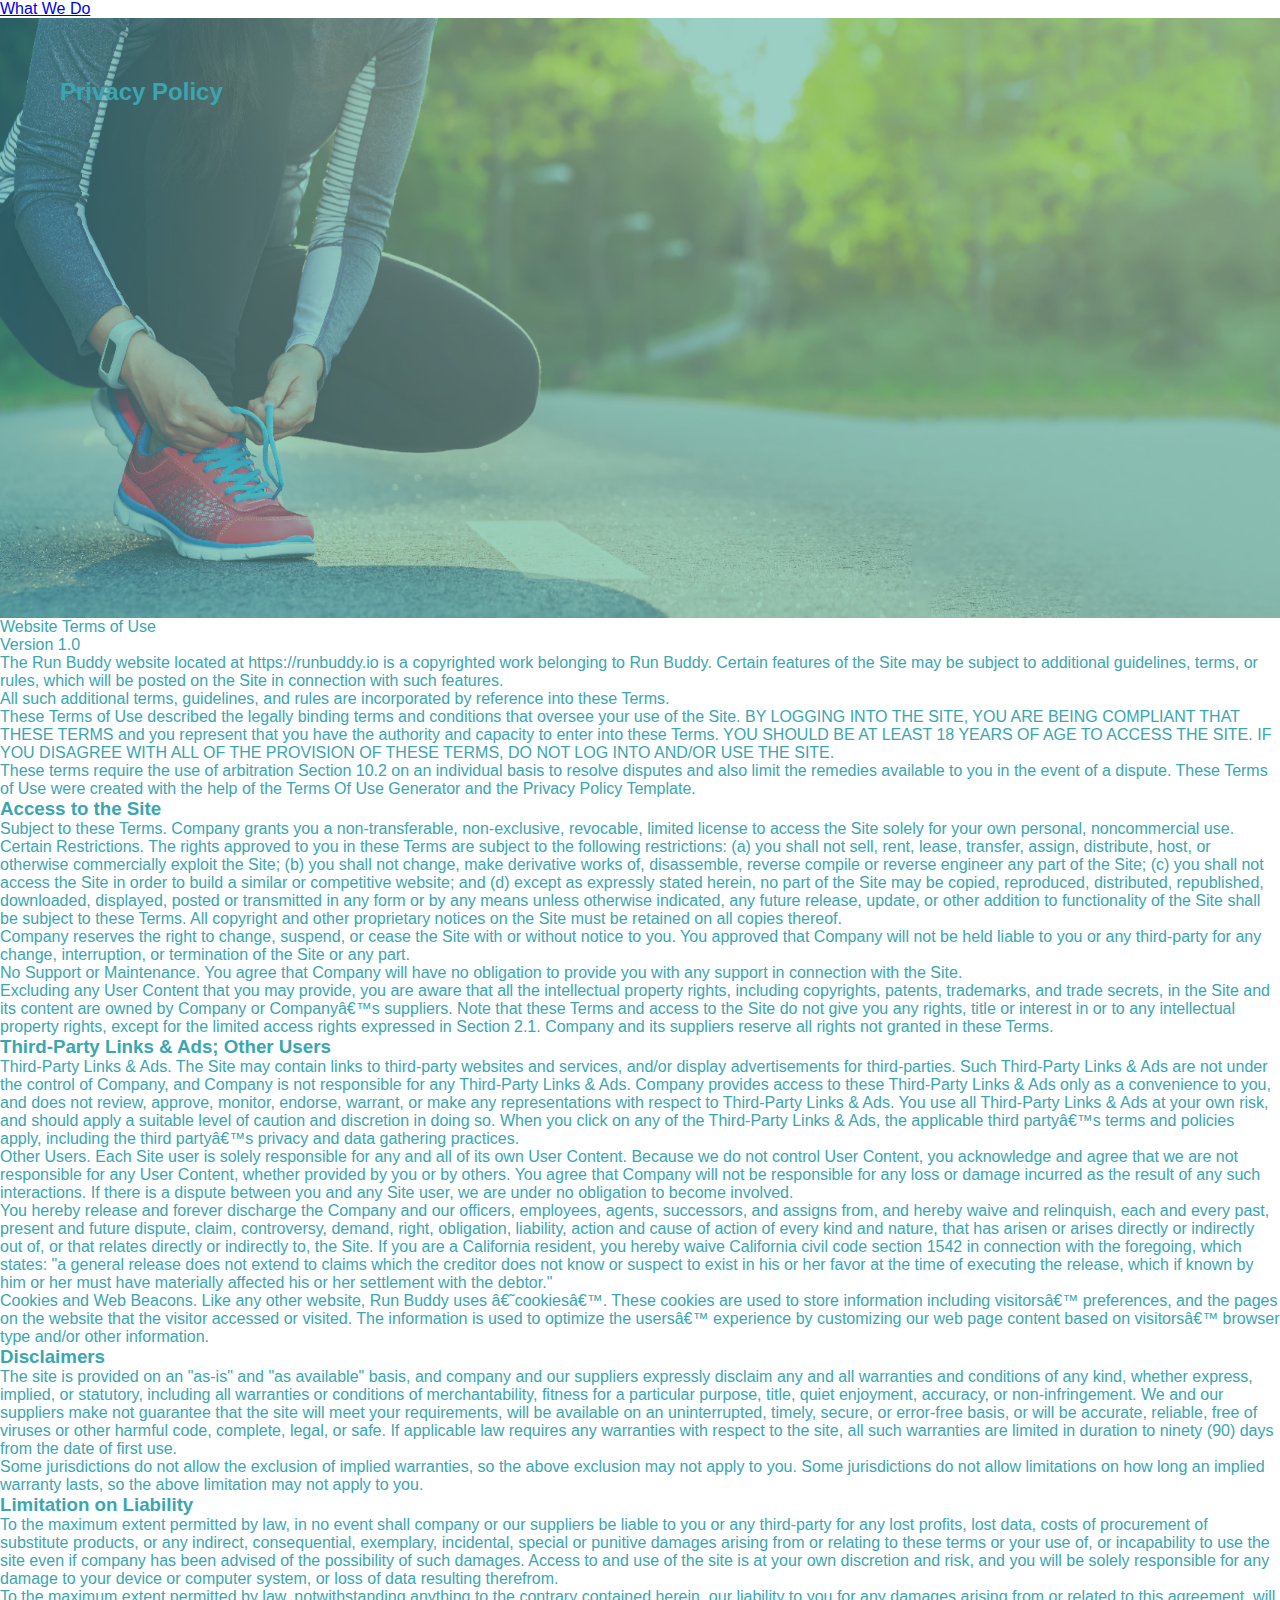
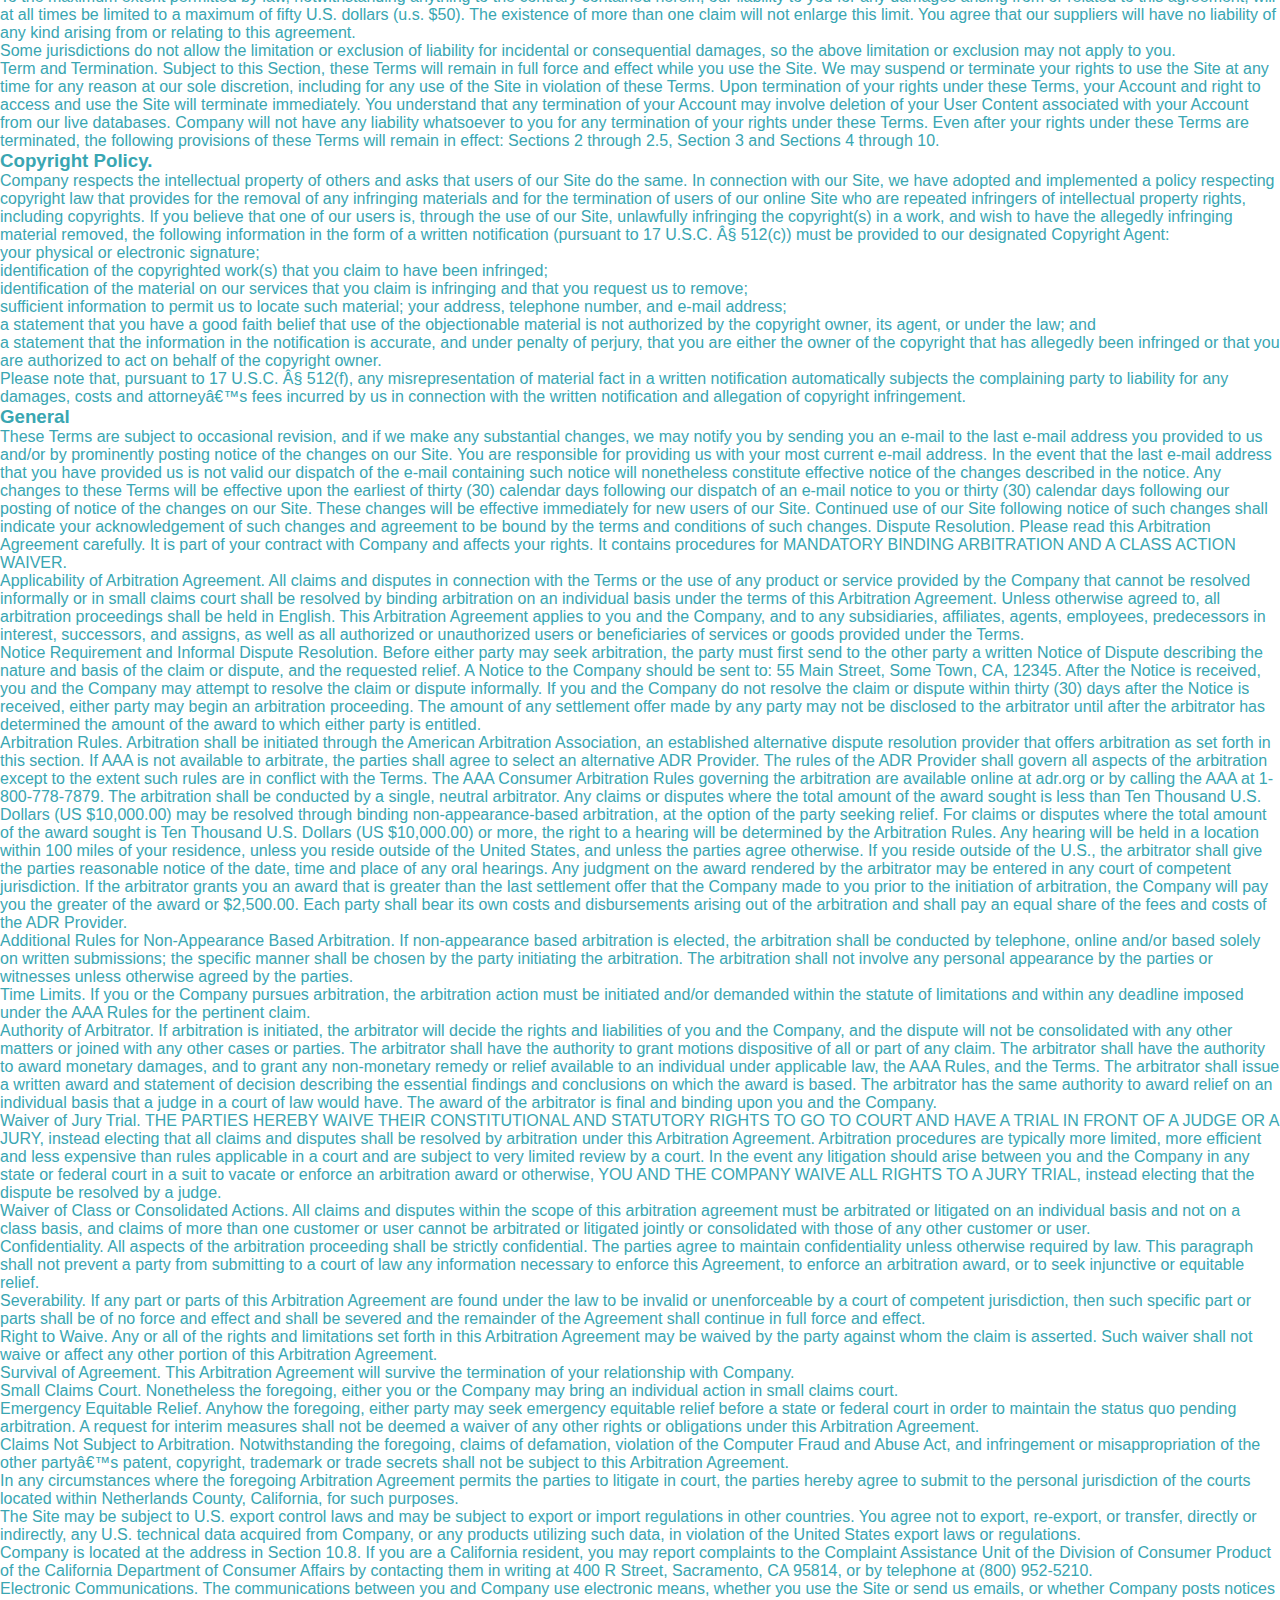
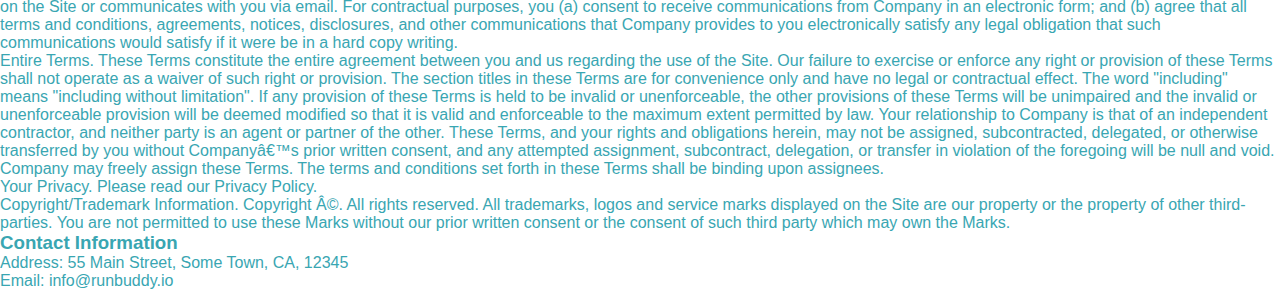
==== privacy-policy.html @ b7bd2701 "add what you do icons" ====
<!DOCTYPE html>
<html lang="en">
    <!--Do this to all of the <a> elements in privacy-policy.html -->
    <a href="./index.html#what-we-do">What We Do</a>
  <head>
    <meta charset="UTF-8" />
    <title>Privacy Policy - Run Buddy</title>
    <link rel="stylesheet" href="./assets/css/style.css" />
  </head>
  <section class="hero">
      <h2 class="page-title">
          Privacy Policy
      </h2>
  </section>
  <div class="hero-secondary"></div>
  <article class="secondary-content">
    <p>
      Website Terms of Use
    </p>

    <p>
      Version 1.0
    </p>

    <p>
      The Run Buddy website located at https://runbuddy.io is a copyrighted work belonging to Run Buddy. Certain
      features of the Site may be subject to additional guidelines, terms, or rules, which will be posted on the Site
      in connection with such features.
    </p>

    <p>
      All such additional terms, guidelines, and rules are incorporated by reference into these Terms.
    </p>

    <p>
      These Terms of Use described the legally binding terms and conditions that oversee your use of the Site. BY
      LOGGING INTO THE SITE, YOU ARE BEING COMPLIANT THAT THESE TERMS and you represent that you have the authority
      and capacity to enter into these Terms. YOU SHOULD BE AT LEAST 18 YEARS OF AGE TO ACCESS THE SITE. IF YOU
      DISAGREE WITH ALL OF THE PROVISION OF THESE TERMS, DO NOT LOG INTO AND/OR USE THE SITE.
    </p>

    <p>
      These terms require the use of arbitration Section 10.2 on an individual basis to resolve disputes and also
      limit the remedies available to you in the event of a dispute. These Terms of Use were created with the help of
      the Terms Of Use Generator and the Privacy Policy Template.
    </p>

    <h3>
      Access to the Site
    </h3>

    <p>
      Subject to these Terms. Company grants you a non-transferable, non-exclusive, revocable, limited license to
      access the Site solely for your own personal, noncommercial use.
    </p>

    <p>
      Certain Restrictions. The rights approved to you in these Terms are subject to the following restrictions: (a)
      you shall not sell, rent, lease, transfer, assign, distribute, host, or otherwise commercially exploit the Site;
      (b) you shall not change, make derivative works of, disassemble, reverse compile or reverse engineer any part of
      the Site; (c) you shall not access the Site in order to build a similar or competitive website; and (d) except
      as expressly stated herein, no part of the Site may be copied, reproduced, distributed, republished, downloaded,
      displayed, posted or transmitted in any form or by any means unless otherwise indicated, any future release,
      update, or other addition to functionality of the Site shall be subject to these Terms. All copyright and other
      proprietary notices on the Site must be retained on all copies thereof.
    </p>

    <p>
      Company reserves the right to change, suspend, or cease the Site with or without notice to you. You approved
      that Company will not be held liable to you or any third-party for any change, interruption, or termination of
      the Site or any part.
    </p>

    <p>
      No Support or Maintenance. You agree that Company will have no obligation to provide you with any support in
      connection with the Site.
    </p>

    <p>
      Excluding any User Content that you may provide, you are aware that all the intellectual property rights,
      including copyrights, patents, trademarks, and trade secrets, in the Site and its content are owned by Company
      or Companyâ€™s suppliers. Note that these Terms and access to the Site do not give you any rights, title or
      interest in or to any intellectual property rights, except for the limited access rights expressed in Section
      2.1. Company and its suppliers reserve all rights not granted in these Terms.
    </p>

    <h3>
      Third-Party Links & Ads; Other Users
    </h3>

    <p>
      Third-Party Links & Ads. The Site may contain links to third-party websites and services, and/or display
      advertisements for third-parties. Such Third-Party Links & Ads are not under the control of Company, and Company
      is not responsible for any Third-Party Links & Ads. Company provides access to these Third-Party Links & Ads
      only as a convenience to you, and does not review, approve, monitor, endorse, warrant, or make any
      representations with respect to Third-Party Links & Ads. You use all Third-Party Links & Ads at your own risk,
      and should apply a suitable level of caution and discretion in doing so. When you click on any of the
      Third-Party Links & Ads, the applicable third partyâ€™s terms and policies apply, including the third partyâ€™s
      privacy and data gathering practices.
    </p>

    <p>
      Other Users. Each Site user is solely responsible for any and all of its own User Content. Because we do not
      control User Content, you acknowledge and agree that we are not responsible for any User Content, whether
      provided by you or by others. You agree that Company will not be responsible for any loss or damage incurred as
      the result of any such interactions. If there is a dispute between you and any Site user, we are under no
      obligation to become involved.
    </p>

    <p>
      You hereby release and forever discharge the Company and our officers, employees, agents, successors, and
      assigns from, and hereby waive and relinquish, each and every past, present and future dispute, claim,
      controversy, demand, right, obligation, liability, action and cause of action of every kind and nature, that has
      arisen or arises directly or indirectly out of, or that relates directly or indirectly to, the Site. If you are
      a California resident, you hereby waive California civil code section 1542 in connection with the foregoing,
      which states: "a general release does not extend to claims which the creditor does not know or suspect to exist
      in his or her favor at the time of executing the release, which if known by him or her must have materially
      affected his or her settlement with the debtor."
    </p>

    <p>
      Cookies and Web Beacons. Like any other website, Run Buddy uses â€˜cookiesâ€™. These cookies are used to store
      information including visitorsâ€™ preferences, and the pages on the website that the visitor accessed or visited.
      The information is used to optimize the usersâ€™ experience by customizing our web page content based on visitorsâ€™
      browser type and/or other information.
    </p>

    <h3>
      Disclaimers
    </h3>

    <p>
      The site is provided on an "as-is" and "as available" basis, and company and our suppliers expressly disclaim
      any and all warranties and conditions of any kind, whether express, implied, or statutory, including all
      warranties or conditions of merchantability, fitness for a particular purpose, title, quiet enjoyment, accuracy,
      or non-infringement. We and our suppliers make not guarantee that the site will meet your requirements, will be
      available on an uninterrupted, timely, secure, or error-free basis, or will be accurate, reliable, free of
      viruses or other harmful code, complete, legal, or safe. If applicable law requires any warranties with respect
      to the site, all such warranties are limited in duration to ninety (90) days from the date of first use.
    </p>

    <p>
      Some jurisdictions do not allow the exclusion of implied warranties, so the above exclusion may not apply to
      you. Some jurisdictions do not allow limitations on how long an implied warranty lasts, so the above limitation
      may not apply to you.
    </p>

    <h3>
      Limitation on Liability
    </h3>

    <p>
      To the maximum extent permitted by law, in no event shall company or our suppliers be liable to you or any
      third-party for any lost profits, lost data, costs of procurement of substitute products, or any indirect,
      consequential, exemplary, incidental, special or punitive damages arising from or relating to these terms or
      your use of, or incapability to use the site even if company has been advised of the possibility of such
      damages. Access to and use of the site is at your own discretion and risk, and you will be solely responsible
      for any damage to your device or computer system, or loss of data resulting therefrom.
    </p>

    <p>
      To the maximum extent permitted by law, notwithstanding anything to the contrary contained herein, our liability
      to you for any damages arising from or related to this agreement, will at all times be limited to a maximum of
      fifty U.S. dollars (u.s. $50). The existence of more than one claim will not enlarge this limit. You agree that
      our suppliers will have no liability of any kind arising from or relating to this agreement.
    </p>

    <p>
      Some jurisdictions do not allow the limitation or exclusion of liability for incidental or consequential
      damages, so the above limitation or exclusion may not apply to you.
    </p>

    <p>
      Term and Termination. Subject to this Section, these Terms will remain in full force and effect while you use
      the Site. We may suspend or terminate your rights to use the Site at any time for any reason at our sole
      discretion, including for any use of the Site in violation of these Terms. Upon termination of your rights under
      these Terms, your Account and right to access and use the Site will terminate immediately. You understand that
      any termination of your Account may involve deletion of your User Content associated with your Account from our
      live databases. Company will not have any liability whatsoever to you for any termination of your rights under
      these Terms. Even after your rights under these Terms are terminated, the following provisions of these Terms
      will remain in effect: Sections 2 through 2.5, Section 3 and Sections 4 through 10.
    </p>

    <h3>
      Copyright Policy.
    </h3>

    <p>
      Company respects the intellectual property of others and asks that users of our Site do the same. In connection
      with our Site, we have adopted and implemented a policy respecting copyright law that provides for the removal
      of any infringing materials and for the termination of users of our online Site who are repeated infringers of
      intellectual property rights, including copyrights. If you believe that one of our users is, through the use of
      our Site, unlawfully infringing the copyright(s) in a work, and wish to have the allegedly infringing material
      removed, the following information in the form of a written notification (pursuant to 17 U.S.C. Â§ 512(c)) must
      be provided to our designated Copyright Agent:
    </p>

    <ul>
      <li>
        your physical or electronic signature;
      </li>
      <li>
        identification of the copyrighted work(s) that you claim to have been infringed;
      </li>
      <li>
        identification of the material on our services that you claim is infringing and that you request us to remove;
      </li>
      <li>
        sufficient information to permit us to locate such material; your address, telephone number, and e-mail
        address;
      </li>
      <li>
        a statement that you have a good faith belief that use of the objectionable material is not authorized by the
        copyright owner, its agent, or under the law; and
      </li>
      <li>
        a statement that the information in the notification is accurate, and under penalty of perjury, that you are
        either the owner of the copyright that has allegedly been infringed or that you are authorized to act on
        behalf of the copyright owner.
      </li>
    </ul>

    <p>
      Please note that, pursuant to 17 U.S.C. Â§ 512(f), any misrepresentation of material fact in a written
      notification automatically subjects the complaining party to liability for any damages, costs and attorneyâ€™s
      fees incurred by us in connection with the written notification and allegation of copyright infringement.
    </p>

    <h3>
      General
    </h3>

    <p>
      These Terms are subject to occasional revision, and if we make any substantial changes, we may notify you by
      sending you an e-mail to the last e-mail address you provided to us and/or by prominently posting notice of the
      changes on our Site. You are responsible for providing us with your most current e-mail address. In the event
      that the last e-mail address that you have provided us is not valid our dispatch of the e-mail containing such
      notice will nonetheless constitute effective notice of the changes described in the notice. Any changes to these
      Terms will be effective upon the earliest of thirty (30) calendar days following our dispatch of an e-mail
      notice to you or thirty (30) calendar days following our posting of notice of the changes on our Site. These
      changes will be effective immediately for new users of our Site. Continued use of our Site following notice of
      such changes shall indicate your acknowledgement of such changes and agreement to be bound by the terms and
      conditions of such changes. Dispute Resolution. Please read this Arbitration Agreement carefully. It is part of
      your contract with Company and affects your rights. It contains procedures for MANDATORY BINDING ARBITRATION AND
      A CLASS ACTION WAIVER.
    </p>

    <p>
      Applicability of Arbitration Agreement. All claims and disputes in connection with the Terms or the use of any
      product or service provided by the Company that cannot be resolved informally or in small claims court shall be
      resolved by binding arbitration on an individual basis under the terms of this Arbitration Agreement. Unless
      otherwise agreed to, all arbitration proceedings shall be held in English. This Arbitration Agreement applies to
      you and the Company, and to any subsidiaries, affiliates, agents, employees, predecessors in interest,
      successors, and assigns, as well as all authorized or unauthorized users or beneficiaries of services or goods
      provided under the Terms.
    </p>

    <p>
      Notice Requirement and Informal Dispute Resolution. Before either party may seek arbitration, the party must
      first send to the other party a written Notice of Dispute describing the nature and basis of the claim or
      dispute, and the requested relief. A Notice to the Company should be sent to: 55 Main Street, Some Town, CA,
      12345. After the Notice is received, you and the Company may attempt to resolve the claim or dispute informally.
      If you and the Company do not resolve the claim or dispute within thirty (30) days after the Notice is received,
      either party may begin an arbitration proceeding. The amount of any settlement offer made by any party may not
      be disclosed to the arbitrator until after the arbitrator has determined the amount of the award to which either
      party is entitled.
    </p>

    <p>
      Arbitration Rules. Arbitration shall be initiated through the American Arbitration Association, an established
      alternative dispute resolution provider that offers arbitration as set forth in this section. If AAA is not
      available to arbitrate, the parties shall agree to select an alternative ADR Provider. The rules of the ADR
      Provider shall govern all aspects of the arbitration except to the extent such rules are in conflict with the
      Terms. The AAA Consumer Arbitration Rules governing the arbitration are available online at adr.org or by
      calling the AAA at 1-800-778-7879. The arbitration shall be conducted by a single, neutral arbitrator. Any
      claims or disputes where the total amount of the award sought is less than Ten Thousand U.S. Dollars (US
      $10,000.00) may be resolved through binding non-appearance-based arbitration, at the option of the party seeking
      relief. For claims or disputes where the total amount of the award sought is Ten Thousand U.S. Dollars (US
      $10,000.00) or more, the right to a hearing will be determined by the Arbitration Rules. Any hearing will be
      held in a location within 100 miles of your residence, unless you reside outside of the United States, and
      unless the parties agree otherwise. If you reside outside of the U.S., the arbitrator shall give the parties
      reasonable notice of the date, time and place of any oral hearings. Any judgment on the award rendered by the
      arbitrator may be entered in any court of competent jurisdiction. If the arbitrator grants you an award that is
      greater than the last settlement offer that the Company made to you prior to the initiation of arbitration, the
      Company will pay you the greater of the award or $2,500.00. Each party shall bear its own costs and
      disbursements arising out of the arbitration and shall pay an equal share of the fees and costs of the ADR
      Provider.
    </p>

    <p>
      Additional Rules for Non-Appearance Based Arbitration. If non-appearance based arbitration is elected, the
      arbitration shall be conducted by telephone, online and/or based solely on written submissions; the specific
      manner shall be chosen by the party initiating the arbitration. The arbitration shall not involve any personal
      appearance by the parties or witnesses unless otherwise agreed by the parties.
    </p>

    <p>
      Time Limits. If you or the Company pursues arbitration, the arbitration action must be initiated and/or demanded
      within the statute of limitations and within any deadline imposed under the AAA Rules for the pertinent claim.
    </p>

    <p>
      Authority of Arbitrator. If arbitration is initiated, the arbitrator will decide the rights and liabilities of
      you and the Company, and the dispute will not be consolidated with any other matters or joined with any other
      cases or parties. The arbitrator shall have the authority to grant motions dispositive of all or part of any
      claim. The arbitrator shall have the authority to award monetary damages, and to grant any non-monetary remedy
      or relief available to an individual under applicable law, the AAA Rules, and the Terms. The arbitrator shall
      issue a written award and statement of decision describing the essential findings and conclusions on which the
      award is based. The arbitrator has the same authority to award relief on an individual basis that a judge in a
      court of law would have. The award of the arbitrator is final and binding upon you and the Company.
    </p>

    <p>
      Waiver of Jury Trial. THE PARTIES HEREBY WAIVE THEIR CONSTITUTIONAL AND STATUTORY RIGHTS TO GO TO COURT AND HAVE
      A TRIAL IN FRONT OF A JUDGE OR A JURY, instead electing that all claims and disputes shall be resolved by
      arbitration under this Arbitration Agreement. Arbitration procedures are typically more limited, more efficient
      and less expensive than rules applicable in a court and are subject to very limited review by a court. In the
      event any litigation should arise between you and the Company in any state or federal court in a suit to vacate
      or enforce an arbitration award or otherwise, YOU AND THE COMPANY WAIVE ALL RIGHTS TO A JURY TRIAL, instead
      electing that the dispute be resolved by a judge.
    </p>

    <p>
      Waiver of Class or Consolidated Actions. All claims and disputes within the scope of this arbitration agreement
      must be arbitrated or litigated on an individual basis and not on a class basis, and claims of more than one
      customer or user cannot be arbitrated or litigated jointly or consolidated with those of any other customer or
      user.
    </p>

    <p>
      Confidentiality. All aspects of the arbitration proceeding shall be strictly confidential. The parties agree to
      maintain confidentiality unless otherwise required by law. This paragraph shall not prevent a party from
      submitting to a court of law any information necessary to enforce this Agreement, to enforce an arbitration
      award, or to seek injunctive or equitable relief.
    </p>

    <p>
      Severability. If any part or parts of this Arbitration Agreement are found under the law to be invalid or
      unenforceable by a court of competent jurisdiction, then such specific part or parts shall be of no force and
      effect and shall be severed and the remainder of the Agreement shall continue in full force and effect.
    </p>

    <p>
      Right to Waive. Any or all of the rights and limitations set forth in this Arbitration Agreement may be waived
      by the party against whom the claim is asserted. Such waiver shall not waive or affect any other portion of this
      Arbitration Agreement.
    </p>

    <p>
      Survival of Agreement. This Arbitration Agreement will survive the termination of your relationship with
      Company.
    </p>

    <p>
      Small Claims Court. Nonetheless the foregoing, either you or the Company may bring an individual action in small
      claims court.
    </p>

    <p>
      Emergency Equitable Relief. Anyhow the foregoing, either party may seek emergency equitable relief before a
      state or federal court in order to maintain the status quo pending arbitration. A request for interim measures
      shall not be deemed a waiver of any other rights or obligations under this Arbitration Agreement.
    </p>

    <p>
      Claims Not Subject to Arbitration. Notwithstanding the foregoing, claims of defamation, violation of the
      Computer Fraud and Abuse Act, and infringement or misappropriation of the other partyâ€™s patent, copyright,
      trademark or trade secrets shall not be subject to this Arbitration Agreement.
    </p>

    <p>
      In any circumstances where the foregoing Arbitration Agreement permits the parties to litigate in court, the
      parties hereby agree to submit to the personal jurisdiction of the courts located within Netherlands County,
      California, for such purposes.
    </p>

    <p>
      The Site may be subject to U.S. export control laws and may be subject to export or import regulations in other
      countries. You agree not to export, re-export, or transfer, directly or indirectly, any U.S. technical data
      acquired from Company, or any products utilizing such data, in violation of the United States export laws or
      regulations.
    </p>

    <p>
      Company is located at the address in Section 10.8. If you are a California resident, you may report complaints
      to the Complaint Assistance Unit of the Division of Consumer Product of the California Department of Consumer
      Affairs by contacting them in writing at 400 R Street, Sacramento, CA 95814, or by telephone at (800) 952-5210.
    </p>

    <p>
      Electronic Communications. The communications between you and Company use electronic means, whether you use the
      Site or send us emails, or whether Company posts notices on the Site or communicates with you via email. For
      contractual purposes, you (a) consent to receive communications from Company in an electronic form; and (b)
      agree that all terms and conditions, agreements, notices, disclosures, and other communications that Company
      provides to you electronically satisfy any legal obligation that such communications would satisfy if it were be
      in a hard copy writing.
    </p>

    <p>
      Entire Terms. These Terms constitute the entire agreement between you and us regarding the use of the Site. Our
      failure to exercise or enforce any right or provision of these Terms shall not operate as a waiver of such right
      or provision. The section titles in these Terms are for convenience only and have no legal or contractual
      effect. The word "including" means "including without limitation". If any provision of these Terms is held to be
      invalid or unenforceable, the other provisions of these Terms will be unimpaired and the invalid or
      unenforceable provision will be deemed modified so that it is valid and enforceable to the maximum extent
      permitted by law. Your relationship to Company is that of an independent contractor, and neither party is an
      agent or partner of the other. These Terms, and your rights and obligations herein, may not be assigned,
      subcontracted, delegated, or otherwise transferred by you without Companyâ€™s prior written consent, and any
      attempted assignment, subcontract, delegation, or transfer in violation of the foregoing will be null and void.
      Company may freely assign these Terms. The terms and conditions set forth in these Terms shall be binding upon
      assignees.
    </p>

    <p>
      Your Privacy. Please read our Privacy Policy.
    </p>

    <p>
      Copyright/Trademark Information. Copyright Â©. All rights reserved. All trademarks, logos and service marks
      displayed on the Site are our property or the property of other third-parties. You are not permitted to use
      these Marks without our prior written consent or the consent of such third party which may own the Marks.
    </p>

    <h3>
      Contact Information
    </h3>

    <p>
      Address: 55 Main Street, Some Town, CA, 12345
    </p>

    <p>
      Email: info@runbuddy.io
    </p>
</article>
  <body>
  </body>
</html>
---- assets/css/style.css ----
* {
    margin: 0;
    padding: 0;
    box-sizing: border-box;
  }
  
  body {
    /* more on this crazy alphanumerical value in a minute! */
    color: #39a6b2;
    font-family: Helvetica, Arial, sans-serif;
  }
  
  /* apply styles to <header> */
  header {
    padding: 20px 35px;
    background-color: #39a6b2;
  }
  
  header h1 {
    font-weight: bold;
    font-size: 36px;
    color: #fce138;
    margin: 0;
    display: inline;
  }
  header a {
    text-decoration: none;
    color: #fce138;
  }
  
  header nav {
    float: right;
    margin: 7px 0;
  }
  
  header nav ul li {
    display: inline;
  }
  
  header nav ul li a {
    margin: 0 30px;
    font-weight: lighter;
    font-size: 22px;
  }
  
  footer {
    background: #fce138;
    width: 100%;
    padding: 40px 35px;
  }
  
  footer h2 {
    display: inline;
    color: #024e76;
    font-size: 30px;
    margin: 0;
  }
  
  footer div {
    float: right;
    line-height: 1.5;
    text-align: right;
  }
  
  footer a {
    color: #024e76;
  }
  
  section {
    padding: 60px;
  }
  
  /* Hero Style Start */
  .hero {
    background-image: url('../images/hero-bg.jpg');
    height: 600px;
    background-size: cover;
    background-position: center;
    position: relative;
  }
  /* Hero Style End */
  
  .hero-form {
    border: 3px solid #024e76;
    background-color: #fce138;
    padding: 20px;
    width: 500px;
    color: #024e76;
    position: absolute;
    bottom: 120px;
    right: 140px;
  }
  
  .hero-form h3 {
    font-size: 24px;
    margin: 0;
  }
  .hero-form p {
    margin: 5px 0 15px 0;
  }
  
  .form-input {
    border: 1px solid #024e76;
    display: block;
    padding: 7px 15px;
    font-size: 16px;
    color: #024e76;
    width: 100%;
    margin-bottom: 15px;
  }
  
  .hero-form label {
    margin: 0 5px;
  }
  
  .hero-form button {
    color: #fce138;
    background-color: #024e76;
    border: none;
    padding: 10px 20px;
    font-size: 16px;
  }
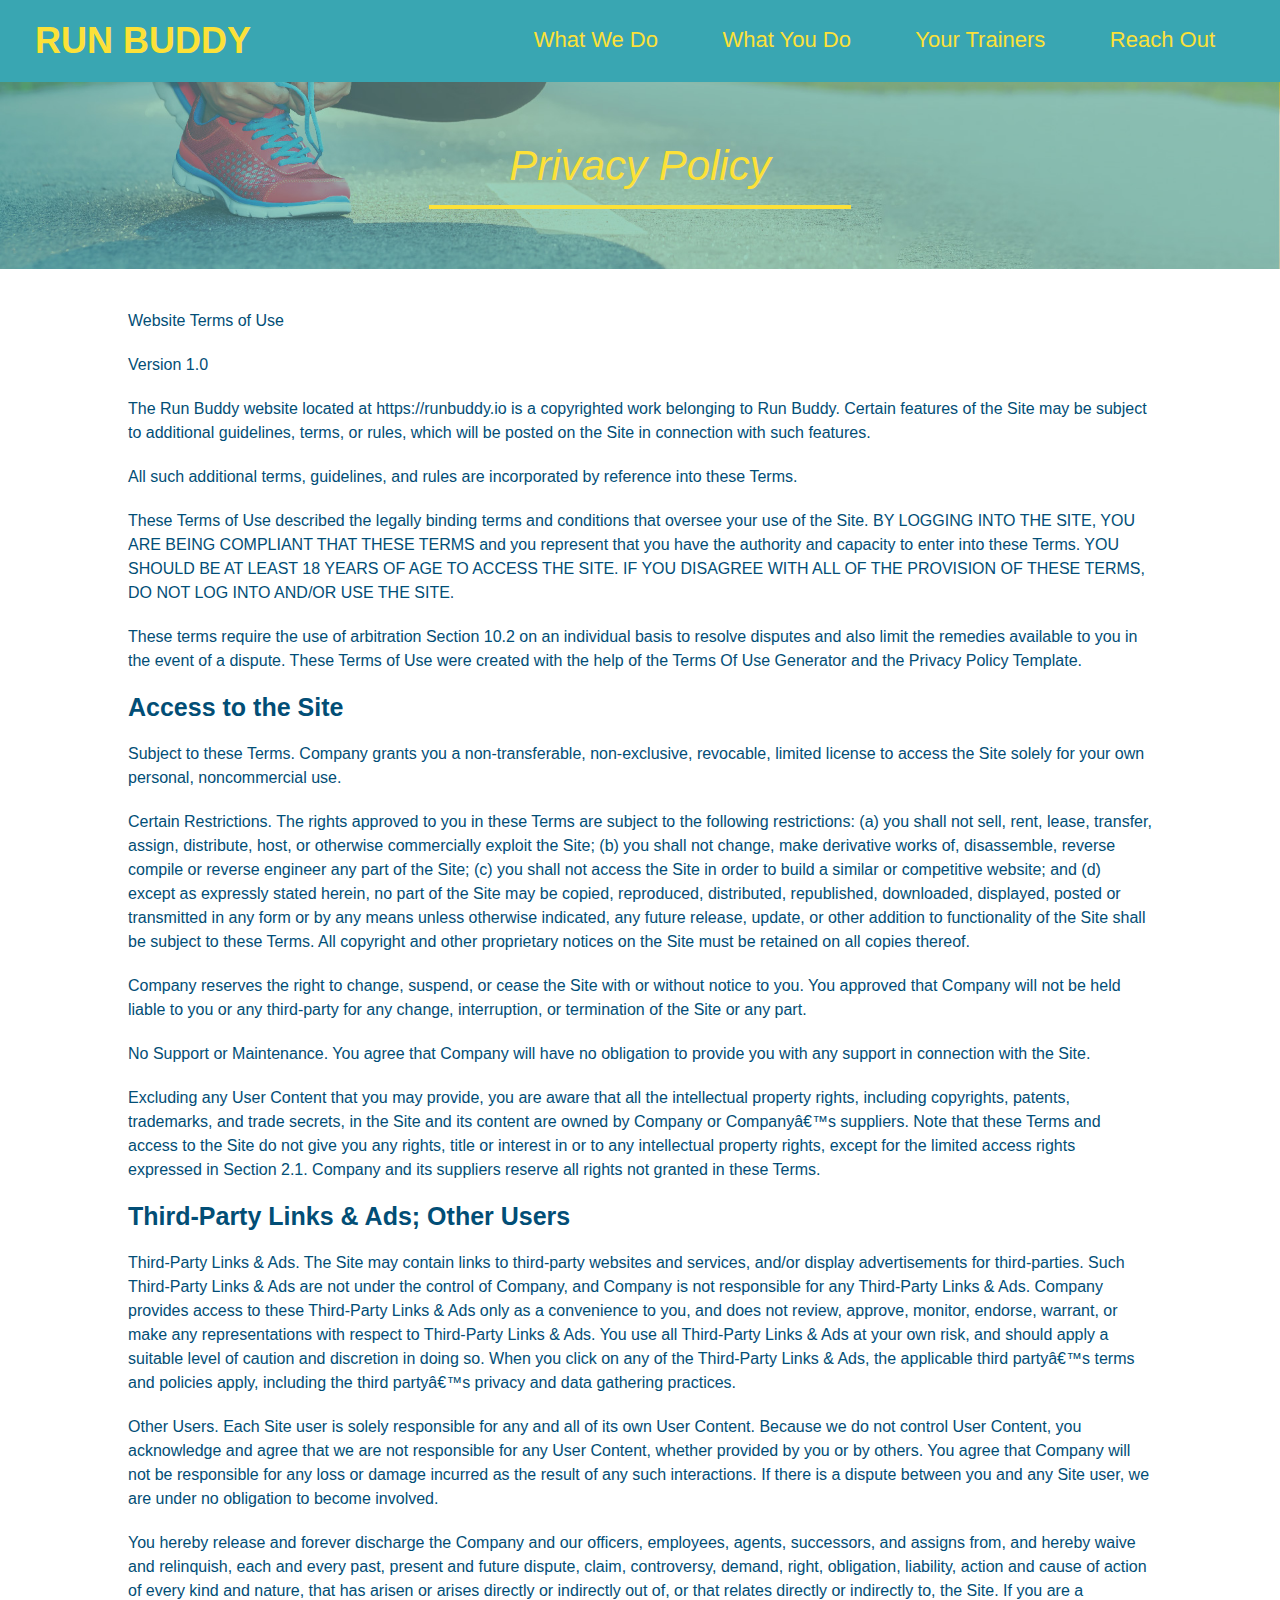
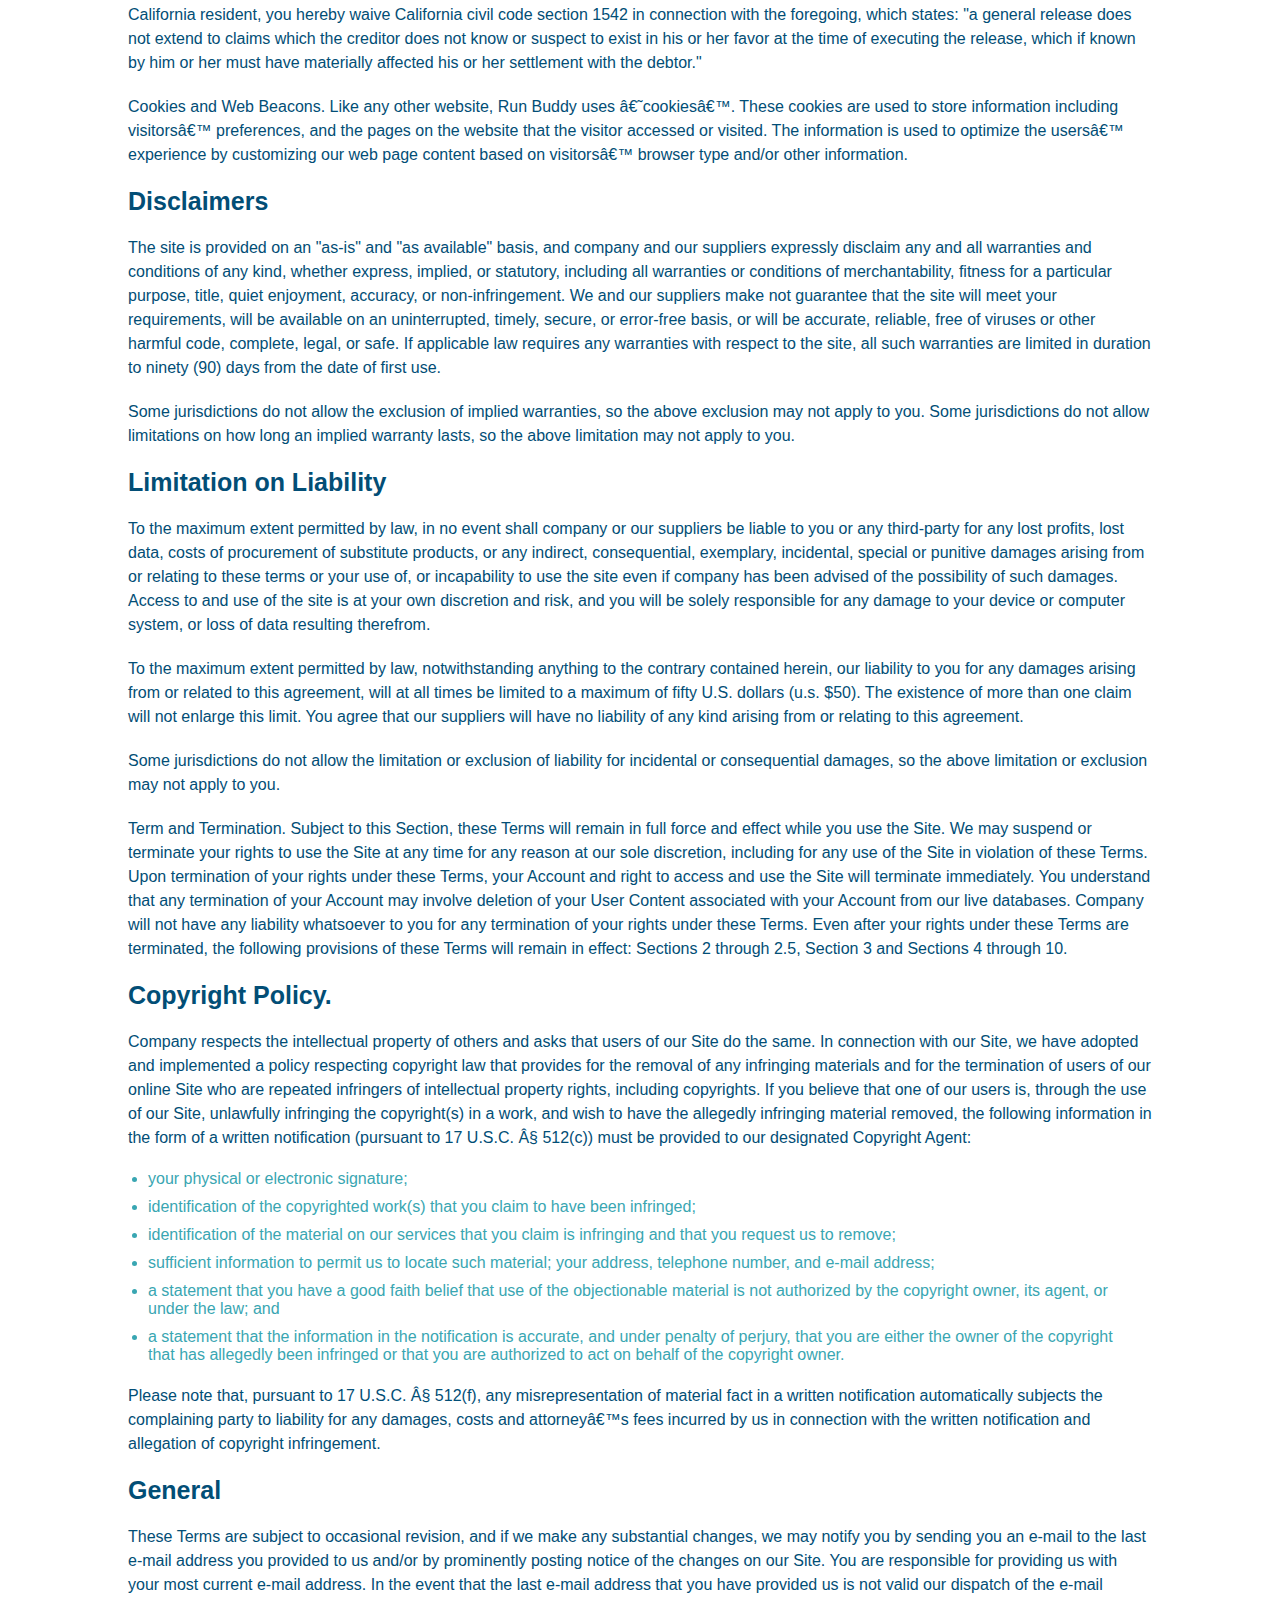
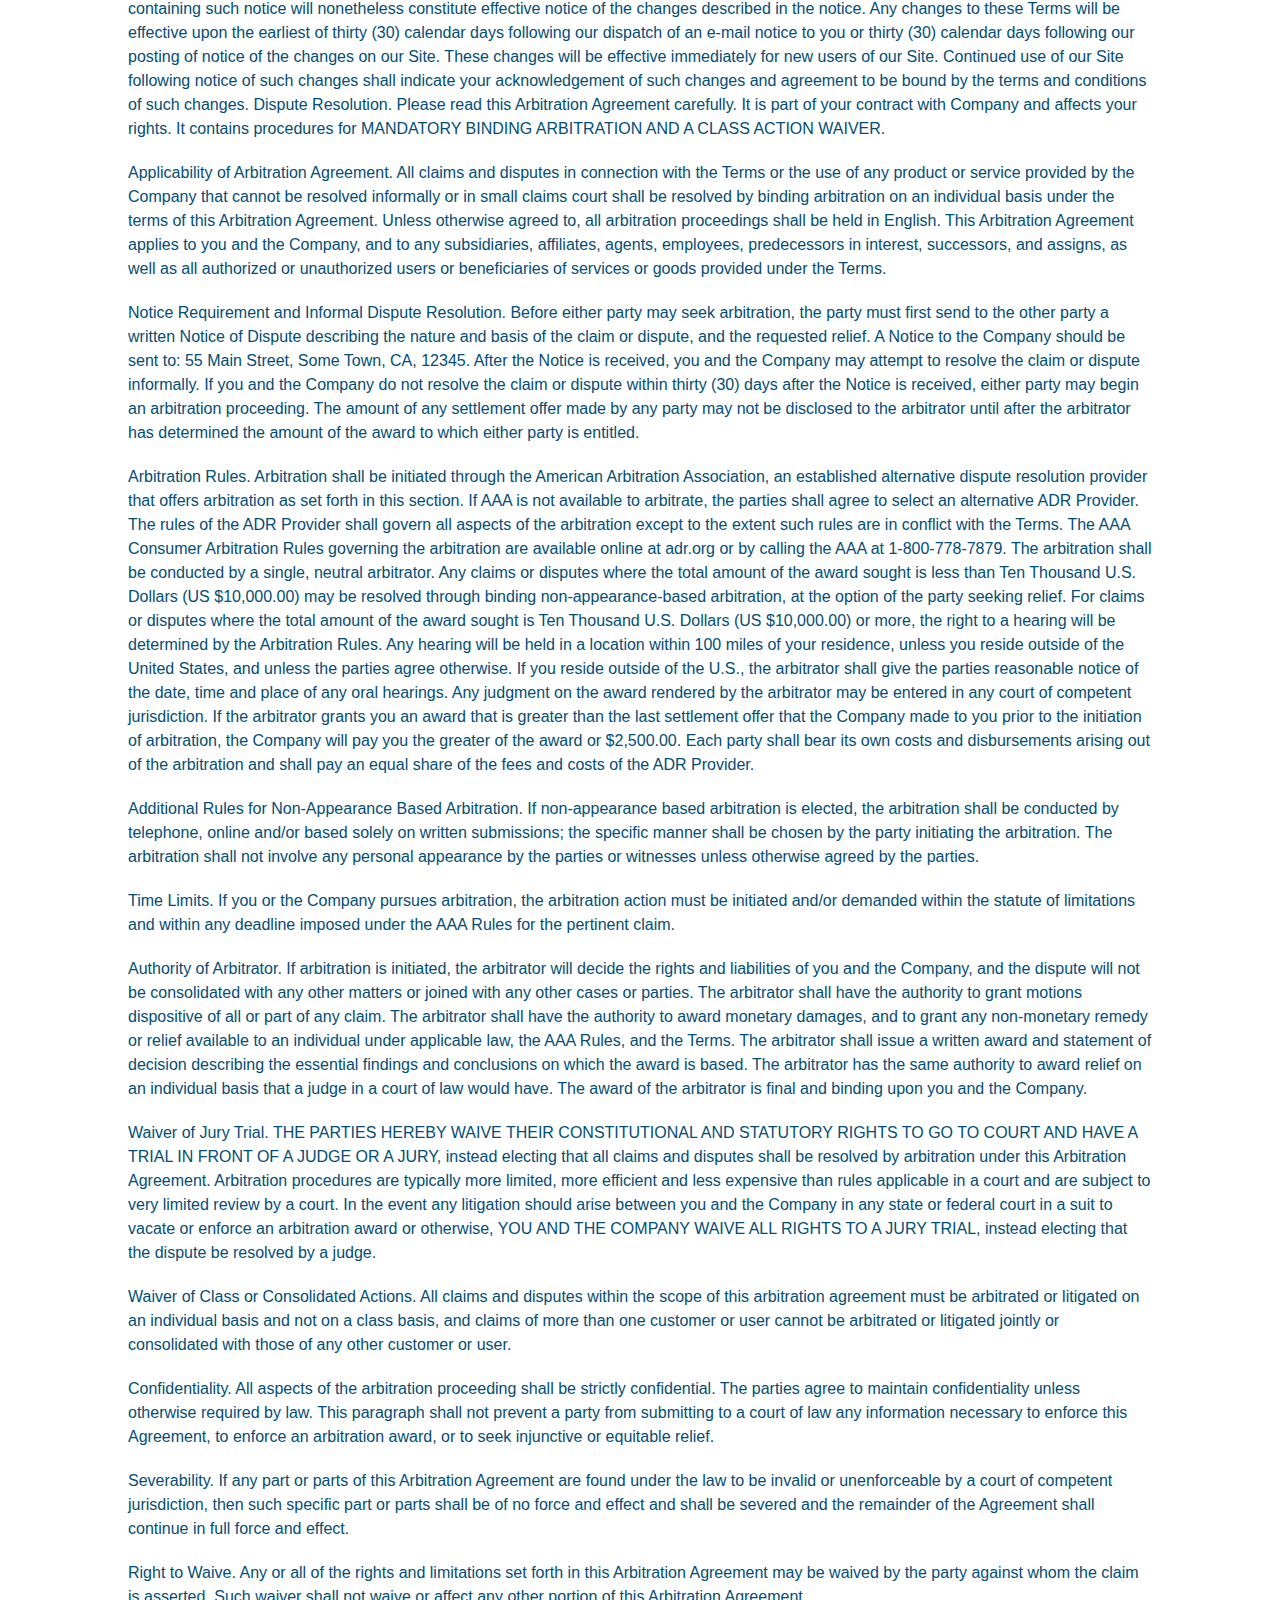
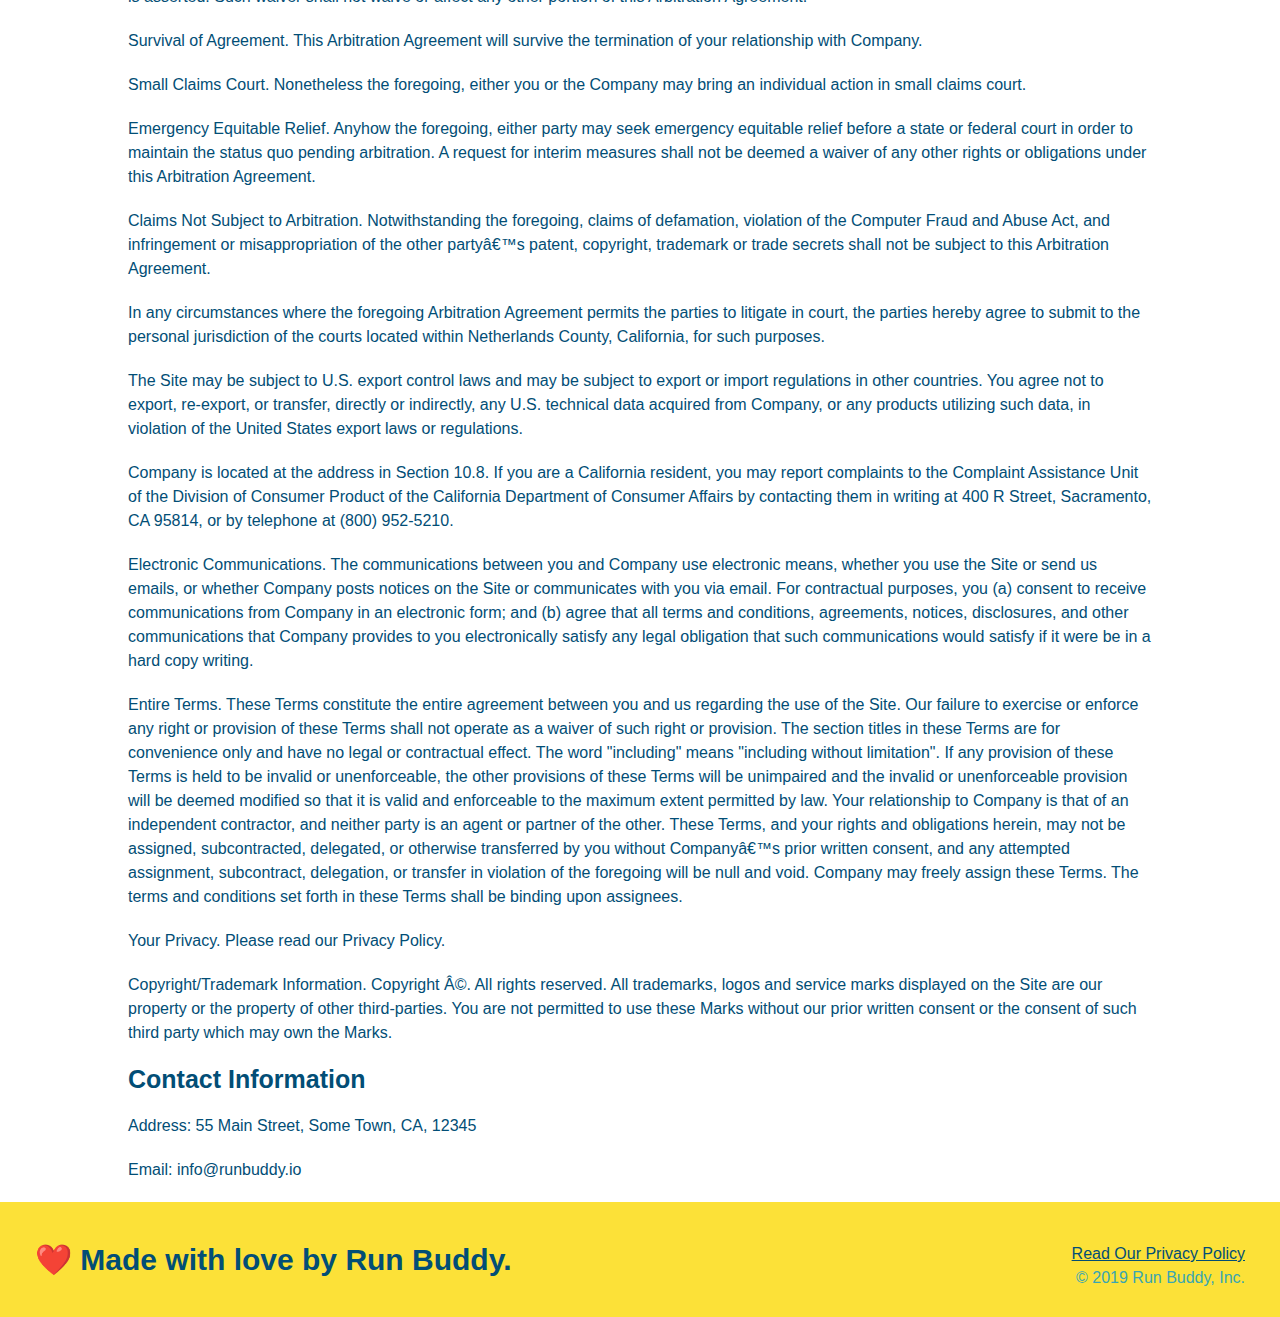
==== commit 4a64eed3: "privacy policy" ====
--- a/privacy-policy.html
+++ b/privacy-policy.html
@@ -1,19 +1,50 @@
 <!DOCTYPE html>
 <html lang="en">
-    <!--Do this to all of the <a> elements in privacy-policy.html -->
-    <a href="./index.html#what-we-do">What We Do</a>
-  <head>
-    <meta charset="UTF-8" />
-    <title>Privacy Policy - Run Buddy</title>
-    <link rel="stylesheet" href="./assets/css/style.css" />
-  </head>
+
+<head>
+  <meta charset="UTF-8" />
+  <title>Privacy Policy - Run Buddy</title>
+  <link rel="stylesheet" href="./assets/css/style.css" />
+  <link rel="stylesheet" href="./assets/css/secondary-styles.css" />
+
+</head>
+
+<body>
+  <header>
+    <h1>
+      <a href="/">
+        RUN BUDDY
+      </a>
+    </h1>
+    <nav>
+      <!-- Unordered list element -->
+      <ul>
+        <!-- List item element-->
+        <li>
+          <!-- Anchor element -->
+          <a href="./index.html#what-we-do">What We Do</a>
+        </li>
+        <li>
+          <a href="./index.html#what-you-do">What You Do</a>
+        </li>
+        <li>
+          <a href="./index.html#your-trainers">Your Trainers</a>
+        </li>
+        <li>
+          <a href="./index.html#reach-out">Reach Out</a>
+        </li>
+      </ul>
+    </nav>
+  </header>
+
   <section class="hero">
-      <h2 class="page-title">
-          Privacy Policy
-      </h2>
+    <h2 class="page-title">
+      Privacy Policy
+    </h2>
   </section>
-  <div class="hero-secondary"></div>
+
   <article class="secondary-content">
+
     <p>
       Website Terms of Use
     </p>
@@ -121,7 +152,8 @@
     <p>
       Cookies and Web Beacons. Like any other website, Run Buddy uses â€˜cookiesâ€™. These cookies are used to store
       information including visitorsâ€™ preferences, and the pages on the website that the visitor accessed or visited.
-      The information is used to optimize the usersâ€™ experience by customizing our web page content based on visitorsâ€™
+      The information is used to optimize the usersâ€™ experience by customizing our web page content based on
+      visitorsâ€™
       browser type and/or other information.
     </p>
 
@@ -432,7 +464,18 @@
     <p>
       Email: info@runbuddy.io
     </p>
-</article>
-  <body>
-  </body>
+
+  </article>
+
+
+  <!-- footer -->
+  <footer>
+    <h2>❤️ Made with love by Run Buddy.</h2>
+    <div>
+      <a href="#">Read Our Privacy Policy</a><br />
+      &copy; 2019 Run Buddy, Inc.
+    </div>
+  </footer>
+</body>
+
 </html>--- a/assets/css/style.css
+++ b/assets/css/style.css
@@ -120,4 +120,152 @@
     padding: 10px 20px;
     font-size: 16px;
   }
+  
+  .intro {
+    text-align: center;
+  }
+  
+  .intro p {
+    line-height: 1.7;
+    color: #39a6b2;
+    width: 80%;
+    font-size: 20px;
+    margin: 0 auto;
+  }
+  
+  .steps {
+    text-align: center;
+    background: #fce138;
+  }
+  
+  .steps div {
+    margin-bottom: 80px;
+  }
+  
+  .steps img {
+    width: 15%;
+    margin: 10px 0;
+  }
+  
+  .steps h3 {
+    color: #024e76;
+    font-size: 46px;
+    margin-top: 10px;
+  }
+  
+  .steps p {
+    color: #39a6b2;
+    font-size: 23px;
+  }
+  
+  .steps span {
+    font-size: 38px;
+  }
+  
+  .section-title {
+    font-size: 55px;
+    color: #024e76;
+    margin-bottom: 35px;
+    padding: 0 100px 20px 100px;
+    display: inline-block;
+    border-bottom: 3px solid;
+  }
+  
+  .primary-border {
+    border-color: #fce138;
+  }
+  
+  .secondary-border {
+    border-color: #39a6b2;
+  }
+  
+  .trainers {
+    text-align: center;
+  }
+  
+  .trainer {
+    width: 900px;
+    margin: 0 auto 30px auto;
+    background: #024e76;
+    color: #fce138;
+    overflow: auto;
+  }
+  
+  .trainer img {
+    width: 35%;
+    float: left;
+  }
+  
+  .trainer-bio {
+    padding: 35px;
+    float: left;
+    width: 65%;
+  }
+  
+  .trainer-bio h3 {
+    font-size: 32px;
+    margin-bottom: 8px;
+  }
+  
+  .trainer-bio h4 {
+    font-weight: lighter;
+    font-size: 26px;
+    margin-bottom: 25px;
+  }
+  
+  .trainer-bio p {
+    font-size: 17px;
+    line-height: 1.3;
+  }
+  
+  .text-left {
+    text-align: left;
+  }
+  
+  .text-right {
+    text-align: right;
+  }
+  
+  /* REACH OUT STYLES START */
+  .contact {
+    text-align: center;
+    background: #024e76;
+  }
+  
+  .contact h2 {
+    color: #fce138;
+  }
+  
+  .contact-info iframe {
+    width: 400px;
+    height: 400px;
+  }
+  
+  .contact-info div {
+    width: 410px;
+    display: inline-block;
+    vertical-align: top;
+    text-align: left;
+    margin: 30px 0 0 60px;
+    color: white;
+  }
+  
+  .contact-info h3 {
+    color: #fce138;
+    font-size: 32px;
+  }
+  
+  .contact-info p,
+  .contact-info address {
+    margin: 20px 0;
+    line-height: 1.5;
+    font-size: 20px;
+    font-style: normal;
+  }
+  
+  .contact-info a {
+    color: #fce138;
+  }
+  
+  /* REACH OUT STYLES END */
   --- a/assets/css/secondary-styles.css
+++ b/assets/css/secondary-styles.css
@@ -0,0 +1,43 @@
+.hero {
+    background-position: bottom;
+    height: auto;
+    text-align: center;
+    margin-bottom: 40px;
+  }
+  
+  .page-title {
+    color: #fce138;
+    display: inline-block;
+    border-bottom: 4px solid #fce138;
+    padding: 0 80px 15px 80px;
+    font-weight: normal;
+    font-size: 42px;
+    font-style: italic;
+  }
+  
+  .secondary-content {
+    width: 80%;
+    margin: 0 auto;
+    color: #024e76;
+  }
+  
+  .secondary-content h3 {
+    font-size: 25px;
+    margin: 20px 0;
+  }
+  
+  .secondary-content p {
+    font-size: 16px;
+    line-height: 1.5;
+    margin: 20px 0;
+  }
+  
+  .secondary-content ul {
+    margin: 15px 20px;
+  }
+  
+  .secondary-content li {
+    color: #39a6b2;
+    margin: 10px 0;
+  }
+  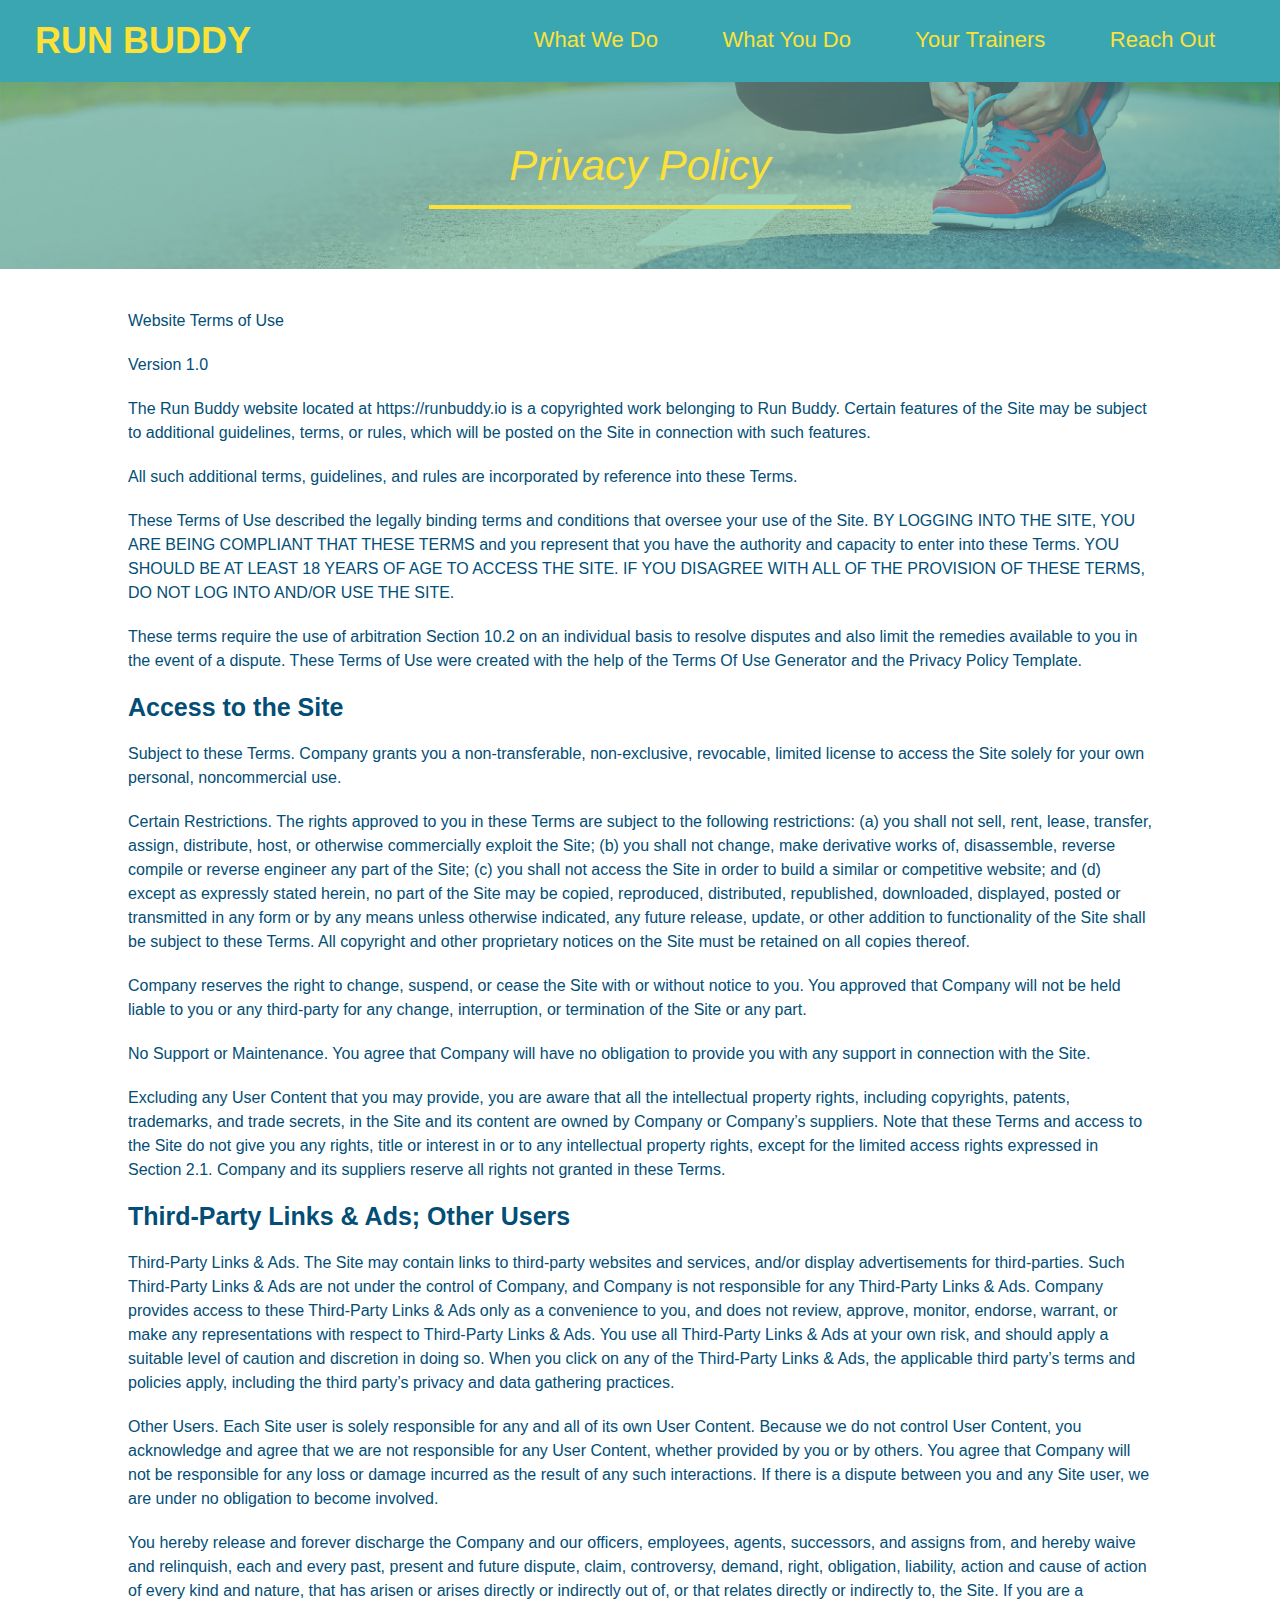
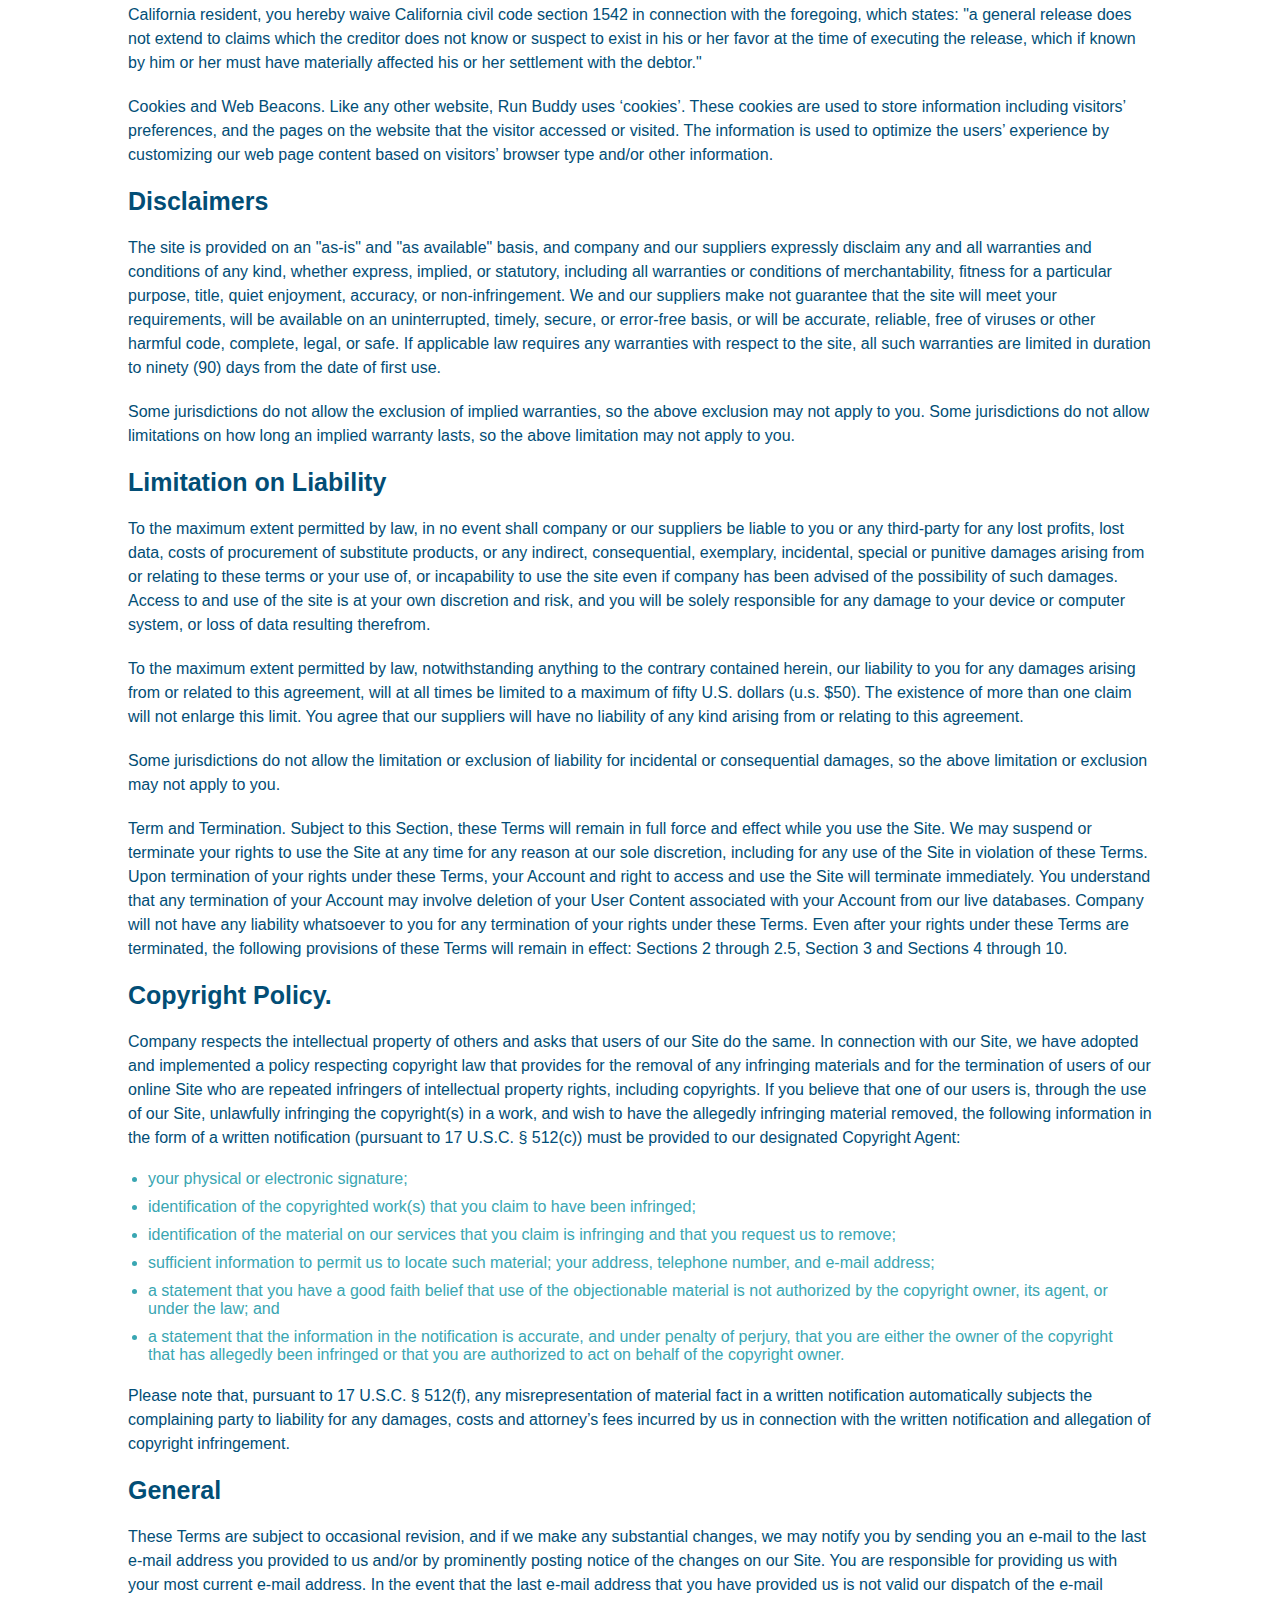
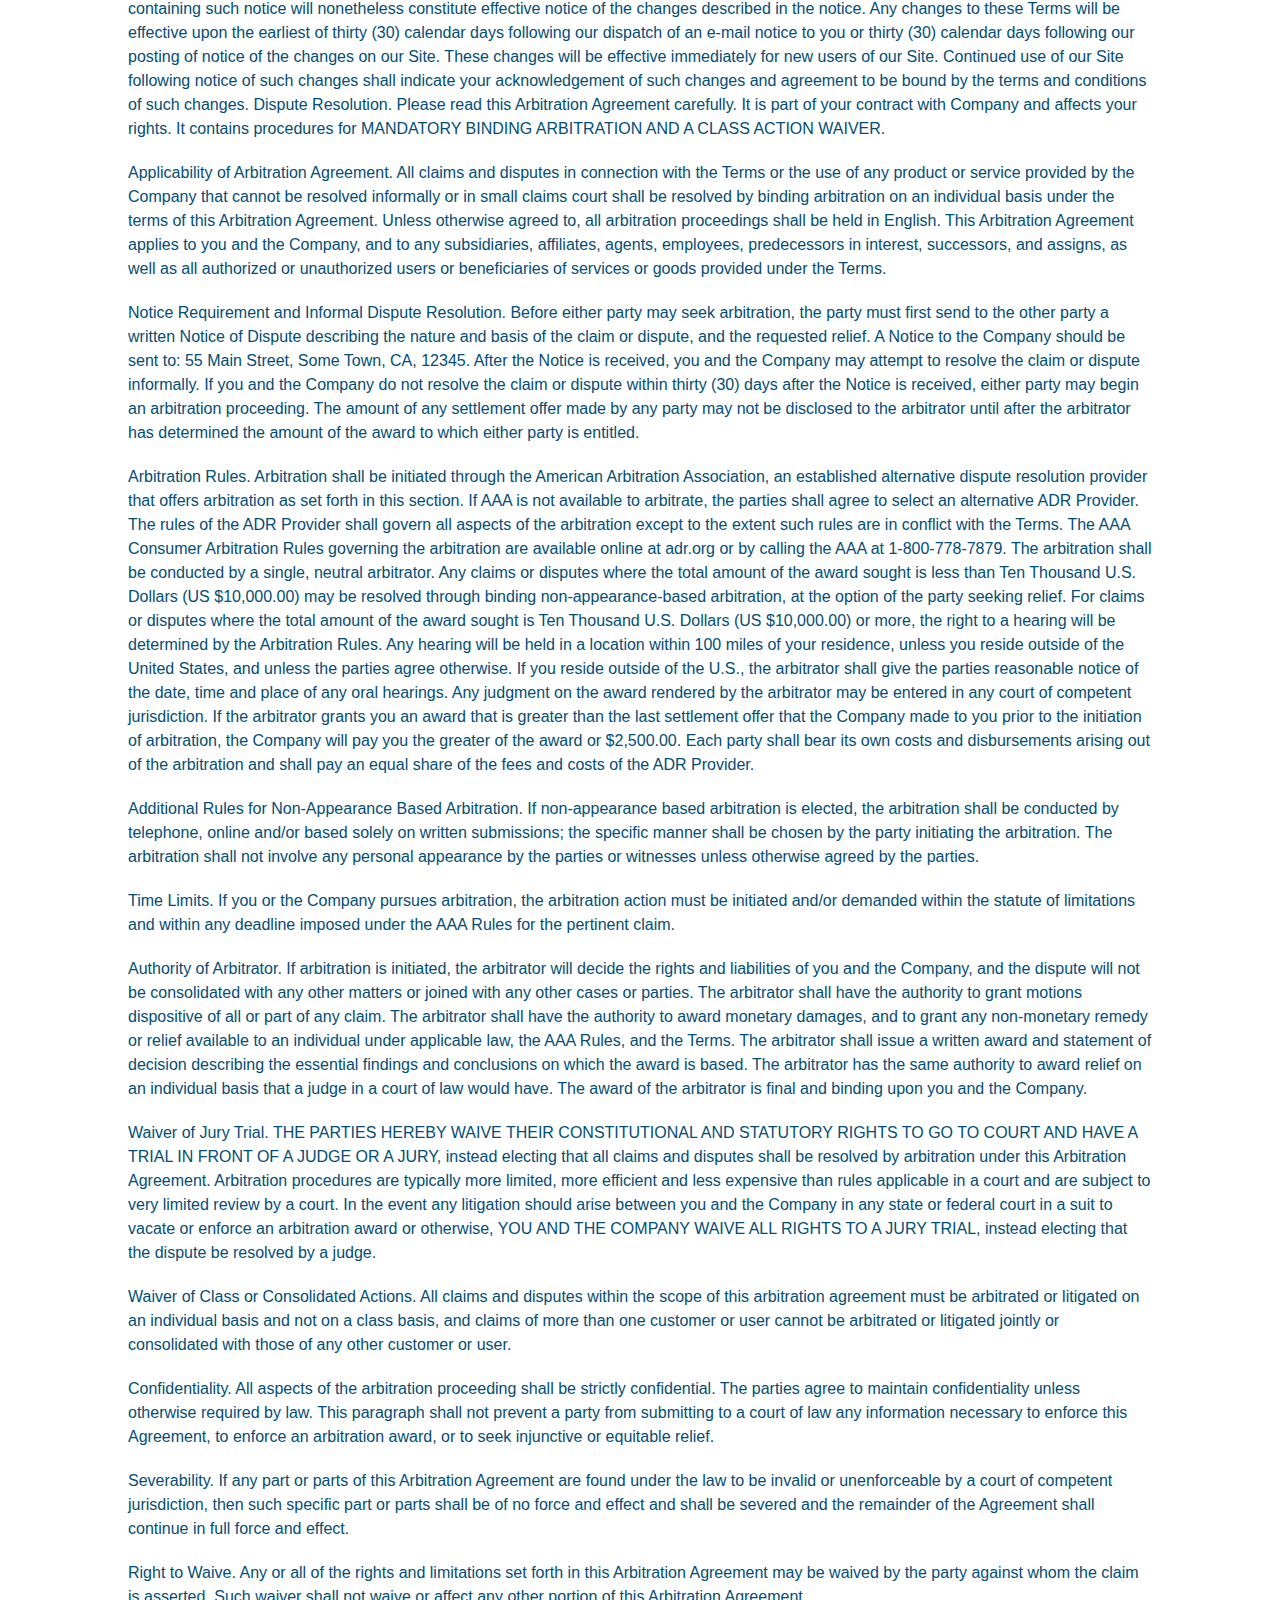
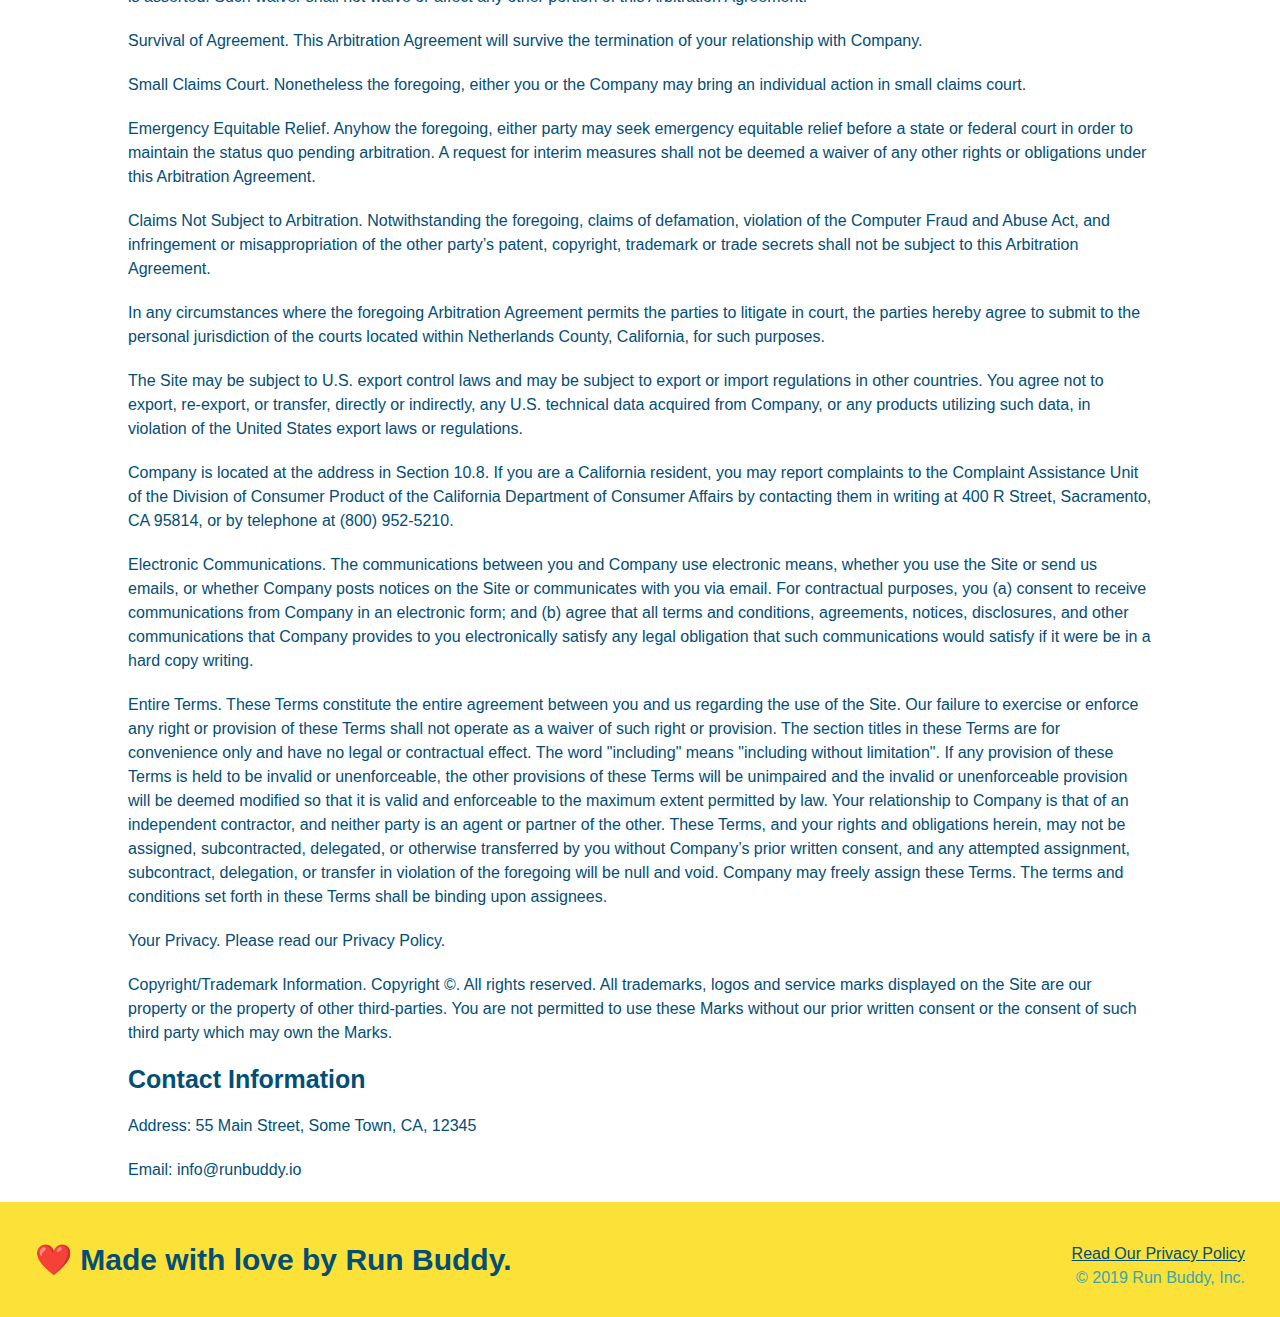
==== commit 590f4970: "add flexbox to header" ====
--- a/privacy-policy.html
+++ b/privacy-policy.html
@@ -1,481 +1,473 @@
 <!DOCTYPE html>
 <html lang="en">
-
-<head>
-  <meta charset="UTF-8" />
-  <title>Privacy Policy - Run Buddy</title>
-  <link rel="stylesheet" href="./assets/css/style.css" />
-  <link rel="stylesheet" href="./assets/css/secondary-styles.css" />
-
-</head>
-
-<body>
-  <header>
-    <h1>
-      <a href="/">
-        RUN BUDDY
-      </a>
-    </h1>
-    <nav>
-      <!-- Unordered list element -->
+  <head>
+    <meta charset="UTF-8" />
+    <link rel="stylesheet" href="./assets/css/style.css" />
+    <link rel="stylesheet" href="./assets/css/secondary-styles.css" />
+    <title>Run Buddy - Privacy Policy</title>
+  </head>
+  <body>
+    <header>
+      <h1>
+        <a href="./index.html">RUN BUDDY</a>
+      </h1>
+      <nav>
+        <ul>
+          <li>
+            <a href="./index.html#what-we-do">What We Do</a>
+          </li>
+          <li>
+            <a href="./index.html#what-you-do">What You Do</a>
+          </li>
+          <li>
+            <a href="./index.html#your-trainers">Your Trainers</a>
+          </li>
+          <li>
+            <a href="./index.html#reach-out">Reach Out</a>
+          </li>
+        </ul>
+      </nav>
+    </header>
+    <!-- end navigation -->
+
+    <!-- hero/jumbotron -->
+    <section class="hero">
+      <h2 class="page-title">
+        Privacy Policy
+      </h2>
+    </section>
+
+    <!-- body copy -->
+    <article class="secondary-content">
+      <p>
+        Website Terms of Use
+      </p>
+
+      <p>
+        Version 1.0
+      </p>
+
+      <p>
+        The Run Buddy website located at https://runbuddy.io is a copyrighted work belonging to Run Buddy. Certain
+        features of the Site may be subject to additional guidelines, terms, or rules, which will be posted on the Site
+        in connection with such features.
+      </p>
+
+      <p>
+        All such additional terms, guidelines, and rules are incorporated by reference into these Terms.
+      </p>
+
+      <p>
+        These Terms of Use described the legally binding terms and conditions that oversee your use of the Site. BY
+        LOGGING INTO THE SITE, YOU ARE BEING COMPLIANT THAT THESE TERMS and you represent that you have the authority
+        and capacity to enter into these Terms. YOU SHOULD BE AT LEAST 18 YEARS OF AGE TO ACCESS THE SITE. IF YOU
+        DISAGREE WITH ALL OF THE PROVISION OF THESE TERMS, DO NOT LOG INTO AND/OR USE THE SITE.
+      </p>
+
+      <p>
+        These terms require the use of arbitration Section 10.2 on an individual basis to resolve disputes and also
+        limit the remedies available to you in the event of a dispute. These Terms of Use were created with the help of
+        the Terms Of Use Generator and the Privacy Policy Template.
+      </p>
+
+      <h3>
+        Access to the Site
+      </h3>
+
+      <p>
+        Subject to these Terms. Company grants you a non-transferable, non-exclusive, revocable, limited license to
+        access the Site solely for your own personal, noncommercial use.
+      </p>
+
+      <p>
+        Certain Restrictions. The rights approved to you in these Terms are subject to the following restrictions: (a)
+        you shall not sell, rent, lease, transfer, assign, distribute, host, or otherwise commercially exploit the Site;
+        (b) you shall not change, make derivative works of, disassemble, reverse compile or reverse engineer any part of
+        the Site; (c) you shall not access the Site in order to build a similar or competitive website; and (d) except
+        as expressly stated herein, no part of the Site may be copied, reproduced, distributed, republished, downloaded,
+        displayed, posted or transmitted in any form or by any means unless otherwise indicated, any future release,
+        update, or other addition to functionality of the Site shall be subject to these Terms. All copyright and other
+        proprietary notices on the Site must be retained on all copies thereof.
+      </p>
+
+      <p>
+        Company reserves the right to change, suspend, or cease the Site with or without notice to you. You approved
+        that Company will not be held liable to you or any third-party for any change, interruption, or termination of
+        the Site or any part.
+      </p>
+
+      <p>
+        No Support or Maintenance. You agree that Company will have no obligation to provide you with any support in
+        connection with the Site.
+      </p>
+
+      <p>
+        Excluding any User Content that you may provide, you are aware that all the intellectual property rights,
+        including copyrights, patents, trademarks, and trade secrets, in the Site and its content are owned by Company
+        or Company’s suppliers. Note that these Terms and access to the Site do not give you any rights, title or
+        interest in or to any intellectual property rights, except for the limited access rights expressed in Section
+        2.1. Company and its suppliers reserve all rights not granted in these Terms.
+      </p>
+
+      <h3>
+        Third-Party Links & Ads; Other Users
+      </h3>
+
+      <p>
+        Third-Party Links & Ads. The Site may contain links to third-party websites and services, and/or display
+        advertisements for third-parties. Such Third-Party Links & Ads are not under the control of Company, and Company
+        is not responsible for any Third-Party Links & Ads. Company provides access to these Third-Party Links & Ads
+        only as a convenience to you, and does not review, approve, monitor, endorse, warrant, or make any
+        representations with respect to Third-Party Links & Ads. You use all Third-Party Links & Ads at your own risk,
+        and should apply a suitable level of caution and discretion in doing so. When you click on any of the
+        Third-Party Links & Ads, the applicable third party’s terms and policies apply, including the third party’s
+        privacy and data gathering practices.
+      </p>
+
+      <p>
+        Other Users. Each Site user is solely responsible for any and all of its own User Content. Because we do not
+        control User Content, you acknowledge and agree that we are not responsible for any User Content, whether
+        provided by you or by others. You agree that Company will not be responsible for any loss or damage incurred as
+        the result of any such interactions. If there is a dispute between you and any Site user, we are under no
+        obligation to become involved.
+      </p>
+
+      <p>
+        You hereby release and forever discharge the Company and our officers, employees, agents, successors, and
+        assigns from, and hereby waive and relinquish, each and every past, present and future dispute, claim,
+        controversy, demand, right, obligation, liability, action and cause of action of every kind and nature, that has
+        arisen or arises directly or indirectly out of, or that relates directly or indirectly to, the Site. If you are
+        a California resident, you hereby waive California civil code section 1542 in connection with the foregoing,
+        which states: "a general release does not extend to claims which the creditor does not know or suspect to exist
+        in his or her favor at the time of executing the release, which if known by him or her must have materially
+        affected his or her settlement with the debtor."
+      </p>
+
+      <p>
+        Cookies and Web Beacons. Like any other website, Run Buddy uses ‘cookies’. These cookies are used to store
+        information including visitors’ preferences, and the pages on the website that the visitor accessed or visited.
+        The information is used to optimize the users’ experience by customizing our web page content based on visitors’
+        browser type and/or other information.
+      </p>
+
+      <h3>
+        Disclaimers
+      </h3>
+
+      <p>
+        The site is provided on an "as-is" and "as available" basis, and company and our suppliers expressly disclaim
+        any and all warranties and conditions of any kind, whether express, implied, or statutory, including all
+        warranties or conditions of merchantability, fitness for a particular purpose, title, quiet enjoyment, accuracy,
+        or non-infringement. We and our suppliers make not guarantee that the site will meet your requirements, will be
+        available on an uninterrupted, timely, secure, or error-free basis, or will be accurate, reliable, free of
+        viruses or other harmful code, complete, legal, or safe. If applicable law requires any warranties with respect
+        to the site, all such warranties are limited in duration to ninety (90) days from the date of first use.
+      </p>
+
+      <p>
+        Some jurisdictions do not allow the exclusion of implied warranties, so the above exclusion may not apply to
+        you. Some jurisdictions do not allow limitations on how long an implied warranty lasts, so the above limitation
+        may not apply to you.
+      </p>
+
+      <h3>
+        Limitation on Liability
+      </h3>
+
+      <p>
+        To the maximum extent permitted by law, in no event shall company or our suppliers be liable to you or any
+        third-party for any lost profits, lost data, costs of procurement of substitute products, or any indirect,
+        consequential, exemplary, incidental, special or punitive damages arising from or relating to these terms or
+        your use of, or incapability to use the site even if company has been advised of the possibility of such
+        damages. Access to and use of the site is at your own discretion and risk, and you will be solely responsible
+        for any damage to your device or computer system, or loss of data resulting therefrom.
+      </p>
+
+      <p>
+        To the maximum extent permitted by law, notwithstanding anything to the contrary contained herein, our liability
+        to you for any damages arising from or related to this agreement, will at all times be limited to a maximum of
+        fifty U.S. dollars (u.s. $50). The existence of more than one claim will not enlarge this limit. You agree that
+        our suppliers will have no liability of any kind arising from or relating to this agreement.
+      </p>
+
+      <p>
+        Some jurisdictions do not allow the limitation or exclusion of liability for incidental or consequential
+        damages, so the above limitation or exclusion may not apply to you.
+      </p>
+
+      <p>
+        Term and Termination. Subject to this Section, these Terms will remain in full force and effect while you use
+        the Site. We may suspend or terminate your rights to use the Site at any time for any reason at our sole
+        discretion, including for any use of the Site in violation of these Terms. Upon termination of your rights under
+        these Terms, your Account and right to access and use the Site will terminate immediately. You understand that
+        any termination of your Account may involve deletion of your User Content associated with your Account from our
+        live databases. Company will not have any liability whatsoever to you for any termination of your rights under
+        these Terms. Even after your rights under these Terms are terminated, the following provisions of these Terms
+        will remain in effect: Sections 2 through 2.5, Section 3 and Sections 4 through 10.
+      </p>
+
+      <h3>
+        Copyright Policy.
+      </h3>
+
+      <p>
+        Company respects the intellectual property of others and asks that users of our Site do the same. In connection
+        with our Site, we have adopted and implemented a policy respecting copyright law that provides for the removal
+        of any infringing materials and for the termination of users of our online Site who are repeated infringers of
+        intellectual property rights, including copyrights. If you believe that one of our users is, through the use of
+        our Site, unlawfully infringing the copyright(s) in a work, and wish to have the allegedly infringing material
+        removed, the following information in the form of a written notification (pursuant to 17 U.S.C. § 512(c)) must
+        be provided to our designated Copyright Agent:
+      </p>
+
       <ul>
-        <!-- List item element-->
-        <li>
-          <!-- Anchor element -->
-          <a href="./index.html#what-we-do">What We Do</a>
-        </li>
-        <li>
-          <a href="./index.html#what-you-do">What You Do</a>
-        </li>
-        <li>
-          <a href="./index.html#your-trainers">Your Trainers</a>
-        </li>
-        <li>
-          <a href="./index.html#reach-out">Reach Out</a>
+        <li>
+          your physical or electronic signature;
+        </li>
+        <li>
+          identification of the copyrighted work(s) that you claim to have been infringed;
+        </li>
+        <li>
+          identification of the material on our services that you claim is infringing and that you request us to remove;
+        </li>
+        <li>
+          sufficient information to permit us to locate such material; your address, telephone number, and e-mail
+          address;
+        </li>
+        <li>
+          a statement that you have a good faith belief that use of the objectionable material is not authorized by the
+          copyright owner, its agent, or under the law; and
+        </li>
+        <li>
+          a statement that the information in the notification is accurate, and under penalty of perjury, that you are
+          either the owner of the copyright that has allegedly been infringed or that you are authorized to act on
+          behalf of the copyright owner.
         </li>
       </ul>
-    </nav>
-  </header>
-
-  <section class="hero">
-    <h2 class="page-title">
-      Privacy Policy
-    </h2>
-  </section>
-
-  <article class="secondary-content">
-
-    <p>
-      Website Terms of Use
-    </p>
-
-    <p>
-      Version 1.0
-    </p>
-
-    <p>
-      The Run Buddy website located at https://runbuddy.io is a copyrighted work belonging to Run Buddy. Certain
-      features of the Site may be subject to additional guidelines, terms, or rules, which will be posted on the Site
-      in connection with such features.
-    </p>
-
-    <p>
-      All such additional terms, guidelines, and rules are incorporated by reference into these Terms.
-    </p>
-
-    <p>
-      These Terms of Use described the legally binding terms and conditions that oversee your use of the Site. BY
-      LOGGING INTO THE SITE, YOU ARE BEING COMPLIANT THAT THESE TERMS and you represent that you have the authority
-      and capacity to enter into these Terms. YOU SHOULD BE AT LEAST 18 YEARS OF AGE TO ACCESS THE SITE. IF YOU
-      DISAGREE WITH ALL OF THE PROVISION OF THESE TERMS, DO NOT LOG INTO AND/OR USE THE SITE.
-    </p>
-
-    <p>
-      These terms require the use of arbitration Section 10.2 on an individual basis to resolve disputes and also
-      limit the remedies available to you in the event of a dispute. These Terms of Use were created with the help of
-      the Terms Of Use Generator and the Privacy Policy Template.
-    </p>
-
-    <h3>
-      Access to the Site
-    </h3>
-
-    <p>
-      Subject to these Terms. Company grants you a non-transferable, non-exclusive, revocable, limited license to
-      access the Site solely for your own personal, noncommercial use.
-    </p>
-
-    <p>
-      Certain Restrictions. The rights approved to you in these Terms are subject to the following restrictions: (a)
-      you shall not sell, rent, lease, transfer, assign, distribute, host, or otherwise commercially exploit the Site;
-      (b) you shall not change, make derivative works of, disassemble, reverse compile or reverse engineer any part of
-      the Site; (c) you shall not access the Site in order to build a similar or competitive website; and (d) except
-      as expressly stated herein, no part of the Site may be copied, reproduced, distributed, republished, downloaded,
-      displayed, posted or transmitted in any form or by any means unless otherwise indicated, any future release,
-      update, or other addition to functionality of the Site shall be subject to these Terms. All copyright and other
-      proprietary notices on the Site must be retained on all copies thereof.
-    </p>
-
-    <p>
-      Company reserves the right to change, suspend, or cease the Site with or without notice to you. You approved
-      that Company will not be held liable to you or any third-party for any change, interruption, or termination of
-      the Site or any part.
-    </p>
-
-    <p>
-      No Support or Maintenance. You agree that Company will have no obligation to provide you with any support in
-      connection with the Site.
-    </p>
-
-    <p>
-      Excluding any User Content that you may provide, you are aware that all the intellectual property rights,
-      including copyrights, patents, trademarks, and trade secrets, in the Site and its content are owned by Company
-      or Companyâ€™s suppliers. Note that these Terms and access to the Site do not give you any rights, title or
-      interest in or to any intellectual property rights, except for the limited access rights expressed in Section
-      2.1. Company and its suppliers reserve all rights not granted in these Terms.
-    </p>
-
-    <h3>
-      Third-Party Links & Ads; Other Users
-    </h3>
-
-    <p>
-      Third-Party Links & Ads. The Site may contain links to third-party websites and services, and/or display
-      advertisements for third-parties. Such Third-Party Links & Ads are not under the control of Company, and Company
-      is not responsible for any Third-Party Links & Ads. Company provides access to these Third-Party Links & Ads
-      only as a convenience to you, and does not review, approve, monitor, endorse, warrant, or make any
-      representations with respect to Third-Party Links & Ads. You use all Third-Party Links & Ads at your own risk,
-      and should apply a suitable level of caution and discretion in doing so. When you click on any of the
-      Third-Party Links & Ads, the applicable third partyâ€™s terms and policies apply, including the third partyâ€™s
-      privacy and data gathering practices.
-    </p>
-
-    <p>
-      Other Users. Each Site user is solely responsible for any and all of its own User Content. Because we do not
-      control User Content, you acknowledge and agree that we are not responsible for any User Content, whether
-      provided by you or by others. You agree that Company will not be responsible for any loss or damage incurred as
-      the result of any such interactions. If there is a dispute between you and any Site user, we are under no
-      obligation to become involved.
-    </p>
-
-    <p>
-      You hereby release and forever discharge the Company and our officers, employees, agents, successors, and
-      assigns from, and hereby waive and relinquish, each and every past, present and future dispute, claim,
-      controversy, demand, right, obligation, liability, action and cause of action of every kind and nature, that has
-      arisen or arises directly or indirectly out of, or that relates directly or indirectly to, the Site. If you are
-      a California resident, you hereby waive California civil code section 1542 in connection with the foregoing,
-      which states: "a general release does not extend to claims which the creditor does not know or suspect to exist
-      in his or her favor at the time of executing the release, which if known by him or her must have materially
-      affected his or her settlement with the debtor."
-    </p>
-
-    <p>
-      Cookies and Web Beacons. Like any other website, Run Buddy uses â€˜cookiesâ€™. These cookies are used to store
-      information including visitorsâ€™ preferences, and the pages on the website that the visitor accessed or visited.
-      The information is used to optimize the usersâ€™ experience by customizing our web page content based on
-      visitorsâ€™
-      browser type and/or other information.
-    </p>
-
-    <h3>
-      Disclaimers
-    </h3>
-
-    <p>
-      The site is provided on an "as-is" and "as available" basis, and company and our suppliers expressly disclaim
-      any and all warranties and conditions of any kind, whether express, implied, or statutory, including all
-      warranties or conditions of merchantability, fitness for a particular purpose, title, quiet enjoyment, accuracy,
-      or non-infringement. We and our suppliers make not guarantee that the site will meet your requirements, will be
-      available on an uninterrupted, timely, secure, or error-free basis, or will be accurate, reliable, free of
-      viruses or other harmful code, complete, legal, or safe. If applicable law requires any warranties with respect
-      to the site, all such warranties are limited in duration to ninety (90) days from the date of first use.
-    </p>
-
-    <p>
-      Some jurisdictions do not allow the exclusion of implied warranties, so the above exclusion may not apply to
-      you. Some jurisdictions do not allow limitations on how long an implied warranty lasts, so the above limitation
-      may not apply to you.
-    </p>
-
-    <h3>
-      Limitation on Liability
-    </h3>
-
-    <p>
-      To the maximum extent permitted by law, in no event shall company or our suppliers be liable to you or any
-      third-party for any lost profits, lost data, costs of procurement of substitute products, or any indirect,
-      consequential, exemplary, incidental, special or punitive damages arising from or relating to these terms or
-      your use of, or incapability to use the site even if company has been advised of the possibility of such
-      damages. Access to and use of the site is at your own discretion and risk, and you will be solely responsible
-      for any damage to your device or computer system, or loss of data resulting therefrom.
-    </p>
-
-    <p>
-      To the maximum extent permitted by law, notwithstanding anything to the contrary contained herein, our liability
-      to you for any damages arising from or related to this agreement, will at all times be limited to a maximum of
-      fifty U.S. dollars (u.s. $50). The existence of more than one claim will not enlarge this limit. You agree that
-      our suppliers will have no liability of any kind arising from or relating to this agreement.
-    </p>
-
-    <p>
-      Some jurisdictions do not allow the limitation or exclusion of liability for incidental or consequential
-      damages, so the above limitation or exclusion may not apply to you.
-    </p>
-
-    <p>
-      Term and Termination. Subject to this Section, these Terms will remain in full force and effect while you use
-      the Site. We may suspend or terminate your rights to use the Site at any time for any reason at our sole
-      discretion, including for any use of the Site in violation of these Terms. Upon termination of your rights under
-      these Terms, your Account and right to access and use the Site will terminate immediately. You understand that
-      any termination of your Account may involve deletion of your User Content associated with your Account from our
-      live databases. Company will not have any liability whatsoever to you for any termination of your rights under
-      these Terms. Even after your rights under these Terms are terminated, the following provisions of these Terms
-      will remain in effect: Sections 2 through 2.5, Section 3 and Sections 4 through 10.
-    </p>
-
-    <h3>
-      Copyright Policy.
-    </h3>
-
-    <p>
-      Company respects the intellectual property of others and asks that users of our Site do the same. In connection
-      with our Site, we have adopted and implemented a policy respecting copyright law that provides for the removal
-      of any infringing materials and for the termination of users of our online Site who are repeated infringers of
-      intellectual property rights, including copyrights. If you believe that one of our users is, through the use of
-      our Site, unlawfully infringing the copyright(s) in a work, and wish to have the allegedly infringing material
-      removed, the following information in the form of a written notification (pursuant to 17 U.S.C. Â§ 512(c)) must
-      be provided to our designated Copyright Agent:
-    </p>
-
-    <ul>
-      <li>
-        your physical or electronic signature;
-      </li>
-      <li>
-        identification of the copyrighted work(s) that you claim to have been infringed;
-      </li>
-      <li>
-        identification of the material on our services that you claim is infringing and that you request us to remove;
-      </li>
-      <li>
-        sufficient information to permit us to locate such material; your address, telephone number, and e-mail
-        address;
-      </li>
-      <li>
-        a statement that you have a good faith belief that use of the objectionable material is not authorized by the
-        copyright owner, its agent, or under the law; and
-      </li>
-      <li>
-        a statement that the information in the notification is accurate, and under penalty of perjury, that you are
-        either the owner of the copyright that has allegedly been infringed or that you are authorized to act on
-        behalf of the copyright owner.
-      </li>
-    </ul>
-
-    <p>
-      Please note that, pursuant to 17 U.S.C. Â§ 512(f), any misrepresentation of material fact in a written
-      notification automatically subjects the complaining party to liability for any damages, costs and attorneyâ€™s
-      fees incurred by us in connection with the written notification and allegation of copyright infringement.
-    </p>
-
-    <h3>
-      General
-    </h3>
-
-    <p>
-      These Terms are subject to occasional revision, and if we make any substantial changes, we may notify you by
-      sending you an e-mail to the last e-mail address you provided to us and/or by prominently posting notice of the
-      changes on our Site. You are responsible for providing us with your most current e-mail address. In the event
-      that the last e-mail address that you have provided us is not valid our dispatch of the e-mail containing such
-      notice will nonetheless constitute effective notice of the changes described in the notice. Any changes to these
-      Terms will be effective upon the earliest of thirty (30) calendar days following our dispatch of an e-mail
-      notice to you or thirty (30) calendar days following our posting of notice of the changes on our Site. These
-      changes will be effective immediately for new users of our Site. Continued use of our Site following notice of
-      such changes shall indicate your acknowledgement of such changes and agreement to be bound by the terms and
-      conditions of such changes. Dispute Resolution. Please read this Arbitration Agreement carefully. It is part of
-      your contract with Company and affects your rights. It contains procedures for MANDATORY BINDING ARBITRATION AND
-      A CLASS ACTION WAIVER.
-    </p>
-
-    <p>
-      Applicability of Arbitration Agreement. All claims and disputes in connection with the Terms or the use of any
-      product or service provided by the Company that cannot be resolved informally or in small claims court shall be
-      resolved by binding arbitration on an individual basis under the terms of this Arbitration Agreement. Unless
-      otherwise agreed to, all arbitration proceedings shall be held in English. This Arbitration Agreement applies to
-      you and the Company, and to any subsidiaries, affiliates, agents, employees, predecessors in interest,
-      successors, and assigns, as well as all authorized or unauthorized users or beneficiaries of services or goods
-      provided under the Terms.
-    </p>
-
-    <p>
-      Notice Requirement and Informal Dispute Resolution. Before either party may seek arbitration, the party must
-      first send to the other party a written Notice of Dispute describing the nature and basis of the claim or
-      dispute, and the requested relief. A Notice to the Company should be sent to: 55 Main Street, Some Town, CA,
-      12345. After the Notice is received, you and the Company may attempt to resolve the claim or dispute informally.
-      If you and the Company do not resolve the claim or dispute within thirty (30) days after the Notice is received,
-      either party may begin an arbitration proceeding. The amount of any settlement offer made by any party may not
-      be disclosed to the arbitrator until after the arbitrator has determined the amount of the award to which either
-      party is entitled.
-    </p>
-
-    <p>
-      Arbitration Rules. Arbitration shall be initiated through the American Arbitration Association, an established
-      alternative dispute resolution provider that offers arbitration as set forth in this section. If AAA is not
-      available to arbitrate, the parties shall agree to select an alternative ADR Provider. The rules of the ADR
-      Provider shall govern all aspects of the arbitration except to the extent such rules are in conflict with the
-      Terms. The AAA Consumer Arbitration Rules governing the arbitration are available online at adr.org or by
-      calling the AAA at 1-800-778-7879. The arbitration shall be conducted by a single, neutral arbitrator. Any
-      claims or disputes where the total amount of the award sought is less than Ten Thousand U.S. Dollars (US
-      $10,000.00) may be resolved through binding non-appearance-based arbitration, at the option of the party seeking
-      relief. For claims or disputes where the total amount of the award sought is Ten Thousand U.S. Dollars (US
-      $10,000.00) or more, the right to a hearing will be determined by the Arbitration Rules. Any hearing will be
-      held in a location within 100 miles of your residence, unless you reside outside of the United States, and
-      unless the parties agree otherwise. If you reside outside of the U.S., the arbitrator shall give the parties
-      reasonable notice of the date, time and place of any oral hearings. Any judgment on the award rendered by the
-      arbitrator may be entered in any court of competent jurisdiction. If the arbitrator grants you an award that is
-      greater than the last settlement offer that the Company made to you prior to the initiation of arbitration, the
-      Company will pay you the greater of the award or $2,500.00. Each party shall bear its own costs and
-      disbursements arising out of the arbitration and shall pay an equal share of the fees and costs of the ADR
-      Provider.
-    </p>
-
-    <p>
-      Additional Rules for Non-Appearance Based Arbitration. If non-appearance based arbitration is elected, the
-      arbitration shall be conducted by telephone, online and/or based solely on written submissions; the specific
-      manner shall be chosen by the party initiating the arbitration. The arbitration shall not involve any personal
-      appearance by the parties or witnesses unless otherwise agreed by the parties.
-    </p>
-
-    <p>
-      Time Limits. If you or the Company pursues arbitration, the arbitration action must be initiated and/or demanded
-      within the statute of limitations and within any deadline imposed under the AAA Rules for the pertinent claim.
-    </p>
-
-    <p>
-      Authority of Arbitrator. If arbitration is initiated, the arbitrator will decide the rights and liabilities of
-      you and the Company, and the dispute will not be consolidated with any other matters or joined with any other
-      cases or parties. The arbitrator shall have the authority to grant motions dispositive of all or part of any
-      claim. The arbitrator shall have the authority to award monetary damages, and to grant any non-monetary remedy
-      or relief available to an individual under applicable law, the AAA Rules, and the Terms. The arbitrator shall
-      issue a written award and statement of decision describing the essential findings and conclusions on which the
-      award is based. The arbitrator has the same authority to award relief on an individual basis that a judge in a
-      court of law would have. The award of the arbitrator is final and binding upon you and the Company.
-    </p>
-
-    <p>
-      Waiver of Jury Trial. THE PARTIES HEREBY WAIVE THEIR CONSTITUTIONAL AND STATUTORY RIGHTS TO GO TO COURT AND HAVE
-      A TRIAL IN FRONT OF A JUDGE OR A JURY, instead electing that all claims and disputes shall be resolved by
-      arbitration under this Arbitration Agreement. Arbitration procedures are typically more limited, more efficient
-      and less expensive than rules applicable in a court and are subject to very limited review by a court. In the
-      event any litigation should arise between you and the Company in any state or federal court in a suit to vacate
-      or enforce an arbitration award or otherwise, YOU AND THE COMPANY WAIVE ALL RIGHTS TO A JURY TRIAL, instead
-      electing that the dispute be resolved by a judge.
-    </p>
-
-    <p>
-      Waiver of Class or Consolidated Actions. All claims and disputes within the scope of this arbitration agreement
-      must be arbitrated or litigated on an individual basis and not on a class basis, and claims of more than one
-      customer or user cannot be arbitrated or litigated jointly or consolidated with those of any other customer or
-      user.
-    </p>
-
-    <p>
-      Confidentiality. All aspects of the arbitration proceeding shall be strictly confidential. The parties agree to
-      maintain confidentiality unless otherwise required by law. This paragraph shall not prevent a party from
-      submitting to a court of law any information necessary to enforce this Agreement, to enforce an arbitration
-      award, or to seek injunctive or equitable relief.
-    </p>
-
-    <p>
-      Severability. If any part or parts of this Arbitration Agreement are found under the law to be invalid or
-      unenforceable by a court of competent jurisdiction, then such specific part or parts shall be of no force and
-      effect and shall be severed and the remainder of the Agreement shall continue in full force and effect.
-    </p>
-
-    <p>
-      Right to Waive. Any or all of the rights and limitations set forth in this Arbitration Agreement may be waived
-      by the party against whom the claim is asserted. Such waiver shall not waive or affect any other portion of this
-      Arbitration Agreement.
-    </p>
-
-    <p>
-      Survival of Agreement. This Arbitration Agreement will survive the termination of your relationship with
-      Company.
-    </p>
-
-    <p>
-      Small Claims Court. Nonetheless the foregoing, either you or the Company may bring an individual action in small
-      claims court.
-    </p>
-
-    <p>
-      Emergency Equitable Relief. Anyhow the foregoing, either party may seek emergency equitable relief before a
-      state or federal court in order to maintain the status quo pending arbitration. A request for interim measures
-      shall not be deemed a waiver of any other rights or obligations under this Arbitration Agreement.
-    </p>
-
-    <p>
-      Claims Not Subject to Arbitration. Notwithstanding the foregoing, claims of defamation, violation of the
-      Computer Fraud and Abuse Act, and infringement or misappropriation of the other partyâ€™s patent, copyright,
-      trademark or trade secrets shall not be subject to this Arbitration Agreement.
-    </p>
-
-    <p>
-      In any circumstances where the foregoing Arbitration Agreement permits the parties to litigate in court, the
-      parties hereby agree to submit to the personal jurisdiction of the courts located within Netherlands County,
-      California, for such purposes.
-    </p>
-
-    <p>
-      The Site may be subject to U.S. export control laws and may be subject to export or import regulations in other
-      countries. You agree not to export, re-export, or transfer, directly or indirectly, any U.S. technical data
-      acquired from Company, or any products utilizing such data, in violation of the United States export laws or
-      regulations.
-    </p>
-
-    <p>
-      Company is located at the address in Section 10.8. If you are a California resident, you may report complaints
-      to the Complaint Assistance Unit of the Division of Consumer Product of the California Department of Consumer
-      Affairs by contacting them in writing at 400 R Street, Sacramento, CA 95814, or by telephone at (800) 952-5210.
-    </p>
-
-    <p>
-      Electronic Communications. The communications between you and Company use electronic means, whether you use the
-      Site or send us emails, or whether Company posts notices on the Site or communicates with you via email. For
-      contractual purposes, you (a) consent to receive communications from Company in an electronic form; and (b)
-      agree that all terms and conditions, agreements, notices, disclosures, and other communications that Company
-      provides to you electronically satisfy any legal obligation that such communications would satisfy if it were be
-      in a hard copy writing.
-    </p>
-
-    <p>
-      Entire Terms. These Terms constitute the entire agreement between you and us regarding the use of the Site. Our
-      failure to exercise or enforce any right or provision of these Terms shall not operate as a waiver of such right
-      or provision. The section titles in these Terms are for convenience only and have no legal or contractual
-      effect. The word "including" means "including without limitation". If any provision of these Terms is held to be
-      invalid or unenforceable, the other provisions of these Terms will be unimpaired and the invalid or
-      unenforceable provision will be deemed modified so that it is valid and enforceable to the maximum extent
-      permitted by law. Your relationship to Company is that of an independent contractor, and neither party is an
-      agent or partner of the other. These Terms, and your rights and obligations herein, may not be assigned,
-      subcontracted, delegated, or otherwise transferred by you without Companyâ€™s prior written consent, and any
-      attempted assignment, subcontract, delegation, or transfer in violation of the foregoing will be null and void.
-      Company may freely assign these Terms. The terms and conditions set forth in these Terms shall be binding upon
-      assignees.
-    </p>
-
-    <p>
-      Your Privacy. Please read our Privacy Policy.
-    </p>
-
-    <p>
-      Copyright/Trademark Information. Copyright Â©. All rights reserved. All trademarks, logos and service marks
-      displayed on the Site are our property or the property of other third-parties. You are not permitted to use
-      these Marks without our prior written consent or the consent of such third party which may own the Marks.
-    </p>
-
-    <h3>
-      Contact Information
-    </h3>
-
-    <p>
-      Address: 55 Main Street, Some Town, CA, 12345
-    </p>
-
-    <p>
-      Email: info@runbuddy.io
-    </p>
-
-  </article>
-
-
-  <!-- footer -->
-  <footer>
-    <h2>❤️ Made with love by Run Buddy.</h2>
-    <div>
-      <a href="#">Read Our Privacy Policy</a><br />
-      &copy; 2019 Run Buddy, Inc.
-    </div>
-  </footer>
-</body>
-
-</html>+
+      <p>
+        Please note that, pursuant to 17 U.S.C. § 512(f), any misrepresentation of material fact in a written
+        notification automatically subjects the complaining party to liability for any damages, costs and attorney’s
+        fees incurred by us in connection with the written notification and allegation of copyright infringement.
+      </p>
+
+      <h3>
+        General
+      </h3>
+
+      <p>
+        These Terms are subject to occasional revision, and if we make any substantial changes, we may notify you by
+        sending you an e-mail to the last e-mail address you provided to us and/or by prominently posting notice of the
+        changes on our Site. You are responsible for providing us with your most current e-mail address. In the event
+        that the last e-mail address that you have provided us is not valid our dispatch of the e-mail containing such
+        notice will nonetheless constitute effective notice of the changes described in the notice. Any changes to these
+        Terms will be effective upon the earliest of thirty (30) calendar days following our dispatch of an e-mail
+        notice to you or thirty (30) calendar days following our posting of notice of the changes on our Site. These
+        changes will be effective immediately for new users of our Site. Continued use of our Site following notice of
+        such changes shall indicate your acknowledgement of such changes and agreement to be bound by the terms and
+        conditions of such changes. Dispute Resolution. Please read this Arbitration Agreement carefully. It is part of
+        your contract with Company and affects your rights. It contains procedures for MANDATORY BINDING ARBITRATION AND
+        A CLASS ACTION WAIVER.
+      </p>
+
+      <p>
+        Applicability of Arbitration Agreement. All claims and disputes in connection with the Terms or the use of any
+        product or service provided by the Company that cannot be resolved informally or in small claims court shall be
+        resolved by binding arbitration on an individual basis under the terms of this Arbitration Agreement. Unless
+        otherwise agreed to, all arbitration proceedings shall be held in English. This Arbitration Agreement applies to
+        you and the Company, and to any subsidiaries, affiliates, agents, employees, predecessors in interest,
+        successors, and assigns, as well as all authorized or unauthorized users or beneficiaries of services or goods
+        provided under the Terms.
+      </p>
+
+      <p>
+        Notice Requirement and Informal Dispute Resolution. Before either party may seek arbitration, the party must
+        first send to the other party a written Notice of Dispute describing the nature and basis of the claim or
+        dispute, and the requested relief. A Notice to the Company should be sent to: 55 Main Street, Some Town, CA,
+        12345. After the Notice is received, you and the Company may attempt to resolve the claim or dispute informally.
+        If you and the Company do not resolve the claim or dispute within thirty (30) days after the Notice is received,
+        either party may begin an arbitration proceeding. The amount of any settlement offer made by any party may not
+        be disclosed to the arbitrator until after the arbitrator has determined the amount of the award to which either
+        party is entitled.
+      </p>
+
+      <p>
+        Arbitration Rules. Arbitration shall be initiated through the American Arbitration Association, an established
+        alternative dispute resolution provider that offers arbitration as set forth in this section. If AAA is not
+        available to arbitrate, the parties shall agree to select an alternative ADR Provider. The rules of the ADR
+        Provider shall govern all aspects of the arbitration except to the extent such rules are in conflict with the
+        Terms. The AAA Consumer Arbitration Rules governing the arbitration are available online at adr.org or by
+        calling the AAA at 1-800-778-7879. The arbitration shall be conducted by a single, neutral arbitrator. Any
+        claims or disputes where the total amount of the award sought is less than Ten Thousand U.S. Dollars (US
+        $10,000.00) may be resolved through binding non-appearance-based arbitration, at the option of the party seeking
+        relief. For claims or disputes where the total amount of the award sought is Ten Thousand U.S. Dollars (US
+        $10,000.00) or more, the right to a hearing will be determined by the Arbitration Rules. Any hearing will be
+        held in a location within 100 miles of your residence, unless you reside outside of the United States, and
+        unless the parties agree otherwise. If you reside outside of the U.S., the arbitrator shall give the parties
+        reasonable notice of the date, time and place of any oral hearings. Any judgment on the award rendered by the
+        arbitrator may be entered in any court of competent jurisdiction. If the arbitrator grants you an award that is
+        greater than the last settlement offer that the Company made to you prior to the initiation of arbitration, the
+        Company will pay you the greater of the award or $2,500.00. Each party shall bear its own costs and
+        disbursements arising out of the arbitration and shall pay an equal share of the fees and costs of the ADR
+        Provider.
+      </p>
+
+      <p>
+        Additional Rules for Non-Appearance Based Arbitration. If non-appearance based arbitration is elected, the
+        arbitration shall be conducted by telephone, online and/or based solely on written submissions; the specific
+        manner shall be chosen by the party initiating the arbitration. The arbitration shall not involve any personal
+        appearance by the parties or witnesses unless otherwise agreed by the parties.
+      </p>
+
+      <p>
+        Time Limits. If you or the Company pursues arbitration, the arbitration action must be initiated and/or demanded
+        within the statute of limitations and within any deadline imposed under the AAA Rules for the pertinent claim.
+      </p>
+
+      <p>
+        Authority of Arbitrator. If arbitration is initiated, the arbitrator will decide the rights and liabilities of
+        you and the Company, and the dispute will not be consolidated with any other matters or joined with any other
+        cases or parties. The arbitrator shall have the authority to grant motions dispositive of all or part of any
+        claim. The arbitrator shall have the authority to award monetary damages, and to grant any non-monetary remedy
+        or relief available to an individual under applicable law, the AAA Rules, and the Terms. The arbitrator shall
+        issue a written award and statement of decision describing the essential findings and conclusions on which the
+        award is based. The arbitrator has the same authority to award relief on an individual basis that a judge in a
+        court of law would have. The award of the arbitrator is final and binding upon you and the Company.
+      </p>
+
+      <p>
+        Waiver of Jury Trial. THE PARTIES HEREBY WAIVE THEIR CONSTITUTIONAL AND STATUTORY RIGHTS TO GO TO COURT AND HAVE
+        A TRIAL IN FRONT OF A JUDGE OR A JURY, instead electing that all claims and disputes shall be resolved by
+        arbitration under this Arbitration Agreement. Arbitration procedures are typically more limited, more efficient
+        and less expensive than rules applicable in a court and are subject to very limited review by a court. In the
+        event any litigation should arise between you and the Company in any state or federal court in a suit to vacate
+        or enforce an arbitration award or otherwise, YOU AND THE COMPANY WAIVE ALL RIGHTS TO A JURY TRIAL, instead
+        electing that the dispute be resolved by a judge.
+      </p>
+
+      <p>
+        Waiver of Class or Consolidated Actions. All claims and disputes within the scope of this arbitration agreement
+        must be arbitrated or litigated on an individual basis and not on a class basis, and claims of more than one
+        customer or user cannot be arbitrated or litigated jointly or consolidated with those of any other customer or
+        user.
+      </p>
+
+      <p>
+        Confidentiality. All aspects of the arbitration proceeding shall be strictly confidential. The parties agree to
+        maintain confidentiality unless otherwise required by law. This paragraph shall not prevent a party from
+        submitting to a court of law any information necessary to enforce this Agreement, to enforce an arbitration
+        award, or to seek injunctive or equitable relief.
+      </p>
+
+      <p>
+        Severability. If any part or parts of this Arbitration Agreement are found under the law to be invalid or
+        unenforceable by a court of competent jurisdiction, then such specific part or parts shall be of no force and
+        effect and shall be severed and the remainder of the Agreement shall continue in full force and effect.
+      </p>
+
+      <p>
+        Right to Waive. Any or all of the rights and limitations set forth in this Arbitration Agreement may be waived
+        by the party against whom the claim is asserted. Such waiver shall not waive or affect any other portion of this
+        Arbitration Agreement.
+      </p>
+
+      <p>
+        Survival of Agreement. This Arbitration Agreement will survive the termination of your relationship with
+        Company.
+      </p>
+
+      <p>
+        Small Claims Court. Nonetheless the foregoing, either you or the Company may bring an individual action in small
+        claims court.
+      </p>
+
+      <p>
+        Emergency Equitable Relief. Anyhow the foregoing, either party may seek emergency equitable relief before a
+        state or federal court in order to maintain the status quo pending arbitration. A request for interim measures
+        shall not be deemed a waiver of any other rights or obligations under this Arbitration Agreement.
+      </p>
+
+      <p>
+        Claims Not Subject to Arbitration. Notwithstanding the foregoing, claims of defamation, violation of the
+        Computer Fraud and Abuse Act, and infringement or misappropriation of the other party’s patent, copyright,
+        trademark or trade secrets shall not be subject to this Arbitration Agreement.
+      </p>
+
+      <p>
+        In any circumstances where the foregoing Arbitration Agreement permits the parties to litigate in court, the
+        parties hereby agree to submit to the personal jurisdiction of the courts located within Netherlands County,
+        California, for such purposes.
+      </p>
+
+      <p>
+        The Site may be subject to U.S. export control laws and may be subject to export or import regulations in other
+        countries. You agree not to export, re-export, or transfer, directly or indirectly, any U.S. technical data
+        acquired from Company, or any products utilizing such data, in violation of the United States export laws or
+        regulations.
+      </p>
+
+      <p>
+        Company is located at the address in Section 10.8. If you are a California resident, you may report complaints
+        to the Complaint Assistance Unit of the Division of Consumer Product of the California Department of Consumer
+        Affairs by contacting them in writing at 400 R Street, Sacramento, CA 95814, or by telephone at (800) 952-5210.
+      </p>
+
+      <p>
+        Electronic Communications. The communications between you and Company use electronic means, whether you use the
+        Site or send us emails, or whether Company posts notices on the Site or communicates with you via email. For
+        contractual purposes, you (a) consent to receive communications from Company in an electronic form; and (b)
+        agree that all terms and conditions, agreements, notices, disclosures, and other communications that Company
+        provides to you electronically satisfy any legal obligation that such communications would satisfy if it were be
+        in a hard copy writing.
+      </p>
+
+      <p>
+        Entire Terms. These Terms constitute the entire agreement between you and us regarding the use of the Site. Our
+        failure to exercise or enforce any right or provision of these Terms shall not operate as a waiver of such right
+        or provision. The section titles in these Terms are for convenience only and have no legal or contractual
+        effect. The word "including" means "including without limitation". If any provision of these Terms is held to be
+        invalid or unenforceable, the other provisions of these Terms will be unimpaired and the invalid or
+        unenforceable provision will be deemed modified so that it is valid and enforceable to the maximum extent
+        permitted by law. Your relationship to Company is that of an independent contractor, and neither party is an
+        agent or partner of the other. These Terms, and your rights and obligations herein, may not be assigned,
+        subcontracted, delegated, or otherwise transferred by you without Company’s prior written consent, and any
+        attempted assignment, subcontract, delegation, or transfer in violation of the foregoing will be null and void.
+        Company may freely assign these Terms. The terms and conditions set forth in these Terms shall be binding upon
+        assignees.
+      </p>
+
+      <p>
+        Your Privacy. Please read our Privacy Policy.
+      </p>
+
+      <p>
+        Copyright/Trademark Information. Copyright ©. All rights reserved. All trademarks, logos and service marks
+        displayed on the Site are our property or the property of other third-parties. You are not permitted to use
+        these Marks without our prior written consent or the consent of such third party which may own the Marks.
+      </p>
+
+      <h3>
+        Contact Information
+      </h3>
+
+      <p>
+        Address: 55 Main Street, Some Town, CA, 12345
+      </p>
+
+      <p>
+        Email: info@runbuddy.io
+      </p>
+    </article>
+
+    <!-- footer -->
+    <footer>
+      <h2>❤️ Made with love by Run Buddy.</h2>
+
+      <div>
+        <a href="./privacy-policy.html">Read Our Privacy Policy</a> <br/>
+        &copy; 2019 Run Buddy, Inc.
+      </div>
+    </footer>
+    <!-- footer end -->
+  </body>
+</html>
--- a/assets/css/style.css
+++ b/assets/css/style.css
@@ -1,271 +1,291 @@
 * {
-    margin: 0;
-    padding: 0;
-    box-sizing: border-box;
-  }
-  
-  body {
-    /* more on this crazy alphanumerical value in a minute! */
-    color: #39a6b2;
-    font-family: Helvetica, Arial, sans-serif;
-  }
-  
-  /* apply styles to <header> */
-  header {
-    padding: 20px 35px;
-    background-color: #39a6b2;
-  }
-  
-  header h1 {
-    font-weight: bold;
-    font-size: 36px;
-    color: #fce138;
-    margin: 0;
-    display: inline;
-  }
-  header a {
-    text-decoration: none;
-    color: #fce138;
-  }
-  
-  header nav {
-    float: right;
-    margin: 7px 0;
-  }
-  
-  header nav ul li {
-    display: inline;
-  }
-  
-  header nav ul li a {
-    margin: 0 30px;
-    font-weight: lighter;
-    font-size: 22px;
-  }
-  
-  footer {
-    background: #fce138;
-    width: 100%;
-    padding: 40px 35px;
-  }
-  
-  footer h2 {
-    display: inline;
-    color: #024e76;
-    font-size: 30px;
-    margin: 0;
-  }
-  
-  footer div {
-    float: right;
-    line-height: 1.5;
-    text-align: right;
-  }
-  
-  footer a {
-    color: #024e76;
-  }
-  
-  section {
-    padding: 60px;
-  }
-  
-  /* Hero Style Start */
-  .hero {
-    background-image: url('../images/hero-bg.jpg');
-    height: 600px;
-    background-size: cover;
-    background-position: center;
-    position: relative;
-  }
-  /* Hero Style End */
-  
-  .hero-form {
-    border: 3px solid #024e76;
-    background-color: #fce138;
-    padding: 20px;
-    width: 500px;
-    color: #024e76;
-    position: absolute;
-    bottom: 120px;
-    right: 140px;
-  }
-  
-  .hero-form h3 {
-    font-size: 24px;
-    margin: 0;
-  }
-  .hero-form p {
-    margin: 5px 0 15px 0;
-  }
-  
-  .form-input {
-    border: 1px solid #024e76;
-    display: block;
-    padding: 7px 15px;
-    font-size: 16px;
-    color: #024e76;
-    width: 100%;
-    margin-bottom: 15px;
-  }
-  
-  .hero-form label {
-    margin: 0 5px;
-  }
-  
-  .hero-form button {
-    color: #fce138;
-    background-color: #024e76;
-    border: none;
-    padding: 10px 20px;
-    font-size: 16px;
-  }
-  
-  .intro {
-    text-align: center;
-  }
-  
-  .intro p {
-    line-height: 1.7;
-    color: #39a6b2;
-    width: 80%;
-    font-size: 20px;
-    margin: 0 auto;
-  }
-  
-  .steps {
-    text-align: center;
-    background: #fce138;
-  }
-  
-  .steps div {
-    margin-bottom: 80px;
-  }
-  
-  .steps img {
-    width: 15%;
-    margin: 10px 0;
-  }
-  
-  .steps h3 {
-    color: #024e76;
-    font-size: 46px;
-    margin-top: 10px;
-  }
-  
-  .steps p {
-    color: #39a6b2;
-    font-size: 23px;
-  }
-  
-  .steps span {
-    font-size: 38px;
-  }
-  
-  .section-title {
-    font-size: 55px;
-    color: #024e76;
-    margin-bottom: 35px;
-    padding: 0 100px 20px 100px;
-    display: inline-block;
-    border-bottom: 3px solid;
-  }
-  
-  .primary-border {
-    border-color: #fce138;
-  }
-  
-  .secondary-border {
-    border-color: #39a6b2;
-  }
-  
-  .trainers {
-    text-align: center;
-  }
-  
-  .trainer {
-    width: 900px;
-    margin: 0 auto 30px auto;
-    background: #024e76;
-    color: #fce138;
-    overflow: auto;
-  }
-  
-  .trainer img {
-    width: 35%;
-    float: left;
-  }
-  
-  .trainer-bio {
-    padding: 35px;
-    float: left;
-    width: 65%;
-  }
-  
-  .trainer-bio h3 {
-    font-size: 32px;
-    margin-bottom: 8px;
-  }
-  
-  .trainer-bio h4 {
-    font-weight: lighter;
-    font-size: 26px;
-    margin-bottom: 25px;
-  }
-  
-  .trainer-bio p {
-    font-size: 17px;
-    line-height: 1.3;
-  }
-  
-  .text-left {
-    text-align: left;
-  }
-  
-  .text-right {
-    text-align: right;
-  }
-  
-  /* REACH OUT STYLES START */
-  .contact {
-    text-align: center;
-    background: #024e76;
-  }
-  
-  .contact h2 {
-    color: #fce138;
-  }
-  
-  .contact-info iframe {
-    width: 400px;
-    height: 400px;
-  }
-  
-  .contact-info div {
-    width: 410px;
-    display: inline-block;
-    vertical-align: top;
-    text-align: left;
-    margin: 30px 0 0 60px;
-    color: white;
-  }
-  
-  .contact-info h3 {
-    color: #fce138;
-    font-size: 32px;
-  }
-  
-  .contact-info p,
-  .contact-info address {
-    margin: 20px 0;
-    line-height: 1.5;
-    font-size: 20px;
-    font-style: normal;
-  }
-  
-  .contact-info a {
-    color: #fce138;
-  }
-  
-  /* REACH OUT STYLES END */
-  +  box-sizing: border-box;
+  margin: 0;
+  padding: 0;
+}
+
+body {
+  color: #39a6b2;
+  font-family: Helvetica, Arial, sans-serif;
+}
+
+
+/* HEADER / NAV BAR STYLES START */
+
+header {
+  display: flex;
+  flex-wrap:wrap;
+  justify-content: space-between;
+  padding: 20px 35px;
+  background-color: #39a6b2;
+}
+
+header h1 {
+  font-weight: bold;
+  margin: 0;
+  font-size: 36px;
+  color: #fce138;
+}
+
+header a {
+  text-decoration: none;
+  color: #fce138;
+}
+
+header nav {
+  margin: 7px 0;
+}
+
+header nav ul li {
+  display: inline;
+}
+
+header nav ul li a {
+  margin: 0 30px;
+  font-weight: lighter;
+  font-size: 22px;
+}
+
+/* HEADER / NAVBAR STYLES END */
+
+
+
+/* FOOTER STYLES START */
+footer {
+  background: #fce138;
+  padding: 40px 35px;
+  width: 100%;
+}
+
+footer h2 {
+  display: inline;
+  color: #024e76;
+  font-size: 30px;
+  margin: 0;
+}
+
+footer div {
+  float: right;
+  line-height: 1.5;
+  text-align: right;
+}
+
+footer a {
+  color: #024e76;
+}
+/* END FOOTER STYLES */
+
+/* STYLE ALL SECTION TAGS */
+section {
+  padding: 60px;
+}
+
+/* HERO STYLES START */
+.hero {
+  background-image: url('../images/hero-bg.jpg');
+  background-size: cover;
+  background-position: center;
+  position: relative;
+  height: 600px;
+}
+
+.hero-form {
+  border: 3px solid #024e76;
+  background-color: #fce138;
+  padding: 20px;
+  width: 500px;
+  color: #024e76;
+  position: absolute;
+  bottom: 120px;
+  right: 140px;
+}
+
+.hero-form h3 {
+  font-size: 24px;
+  margin: 0;
+}
+.hero-form p {
+  margin: 5px 0 15px 0;
+}
+
+.form-input {
+  border: 1px solid #024e76;
+  display: block;
+  padding: 7px 15px;
+  font-size: 16px;
+  color: #024e76;
+  width: 100%;
+  margin-bottom: 15px; 
+}
+
+.hero-form label {
+  margin: 0 5px;
+}
+
+.hero-form button {
+  color: #fce138;
+  background-color: #024e76;
+  border: none;
+  padding: 10px 20px;
+  font-size: 16px;
+} 
+/* HERO STYLES END */
+
+
+/* SECTION TITLE STYLES START */
+.section-title {
+  font-size: 55px;
+  display: inline-block;
+  padding: 0 100px 20px 100px;
+  border-bottom: 3px solid;
+  margin-bottom: 35px;
+  color: #024e76;
+}
+
+.primary-border {
+  border-color: #fce138;
+}
+
+.secondary-border {
+  border-color: #39a6b2;
+}
+/* SECTION TITLE STYLES END */
+
+/* WHAT WE DO STYLES */
+.intro {
+  text-align: center;
+}
+
+.intro p {
+  line-height: 1.7;
+  color: #39a6b2;
+  width: 80%;
+  margin: 0 auto;
+  font-size: 20px;
+}
+/* WHAT YOU DO STYLES END */
+
+
+/* WHAT YOU DO STYLES START */
+.steps { 
+  text-align: center;
+  background: #fce138;
+}
+
+.steps div {
+  margin-bottom: 80px;
+}
+
+.steps img {
+  width: 15%;
+  margin: 10px 0;
+} 
+
+.steps h3 {
+  color: #024e76;
+  font-size: 46px;
+  margin-top: 10px;
+}
+
+.steps span {
+  font-size: 38px;
+}
+
+.steps p {
+  color: #39a6b2;
+  font-size: 23px;
+}
+/* WHAT YOU DO STYLES END */
+
+/* MEET THE TRAINERS START */
+.trainers {
+  text-align: center;
+}
+
+.trainer {
+  width: 900px;
+  margin: 0 auto 30px auto;
+  background: #024e76;
+  color: #fce138;
+  overflow: auto;
+}
+
+.trainer img {
+  width: 35%;
+  float: left;
+}
+
+.trainer-bio {
+  padding: 35px;
+  float: left;
+  width: 65%;
+}
+
+.trainer-bio h3 {
+  font-size: 32px;
+  margin-bottom: 8px;
+}
+
+.trainer-bio h4 {
+  font-weight: lighter;
+  font-size: 26px;
+  margin-bottom: 25px;
+}
+
+.trainer-bio p {
+  font-size: 17px;
+  line-height: 1.3;
+}
+/* TRAINER STYLES END */
+
+/* REACH OUT STYLES START */
+.contact {
+  text-align: center;
+  background: #024e76;
+}
+
+.contact h2 {
+  color: #fce138;
+}
+
+.contact-info iframe {
+  width: 400px;
+height: 400px;
+}
+
+.contact-info div {
+  width: 410px;
+  display: inline-block;
+  vertical-align: top;
+  text-align: left;
+  margin: 30px 0 0 60px;
+  color: white;
+}
+
+.contact-info h3 {
+  color: #fce138;
+  font-size: 32px;
+}
+
+.contact-info p, .contact-info address {
+  margin: 20px 0;
+  line-height: 1.5;
+  font-size: 20px;
+  font-style: normal;
+}
+
+.contact-info a {
+  color: #fce138;
+}
+
+
+/* REACH OUT STYLES END */
+
+/* UTILITIES */
+.text-left {
+  text-align: left;
+}
+
+.text-right {
+  text-align: right;
+}--- a/assets/css/secondary-styles.css
+++ b/assets/css/secondary-styles.css
@@ -1,43 +1,43 @@
+/* SECONDARY PAGE STYLES */
 .hero {
-    background-position: bottom;
-    height: auto;
-    text-align: center;
-    margin-bottom: 40px;
-  }
-  
-  .page-title {
-    color: #fce138;
-    display: inline-block;
-    border-bottom: 4px solid #fce138;
-    padding: 0 80px 15px 80px;
-    font-weight: normal;
-    font-size: 42px;
-    font-style: italic;
-  }
-  
-  .secondary-content {
-    width: 80%;
-    margin: 0 auto;
-    color: #024e76;
-  }
-  
-  .secondary-content h3 {
-    font-size: 25px;
-    margin: 20px 0;
-  }
-  
-  .secondary-content p {
-    font-size: 16px;
-    line-height: 1.5;
-    margin: 20px 0;
-  }
-  
-  .secondary-content ul {
-    margin: 15px 20px;
-  }
-  
-  .secondary-content li {
-    color: #39a6b2;
-    margin: 10px 0;
-  }
-  +  background-position: bottom;
+  height: auto;
+  text-align: center;
+  margin-bottom: 40px;
+}
+
+.page-title {
+  padding: 0 80px 15px 80px;
+  font-size: 42px;
+  font-weight: 400;
+  font-style: italic;
+  color: #fce138;
+  display: inline-block;
+  border-bottom: 4px solid #fce138;
+}
+
+.secondary-content {
+  width: 80%;
+  margin: 0 auto;
+  color: #024e76;
+}
+
+.secondary-content h3 {
+  font-size: 25px;
+  margin: 20px 0;
+}
+
+.secondary-content p {
+  font-size: 16px;
+  line-height: 1.5;
+  margin: 20px 0;
+}
+
+.secondary-content ul {
+  margin: 15px 20px;
+}
+
+.secondary-content li {
+  color: #39a6b2;
+  margin: 10px 0;
+}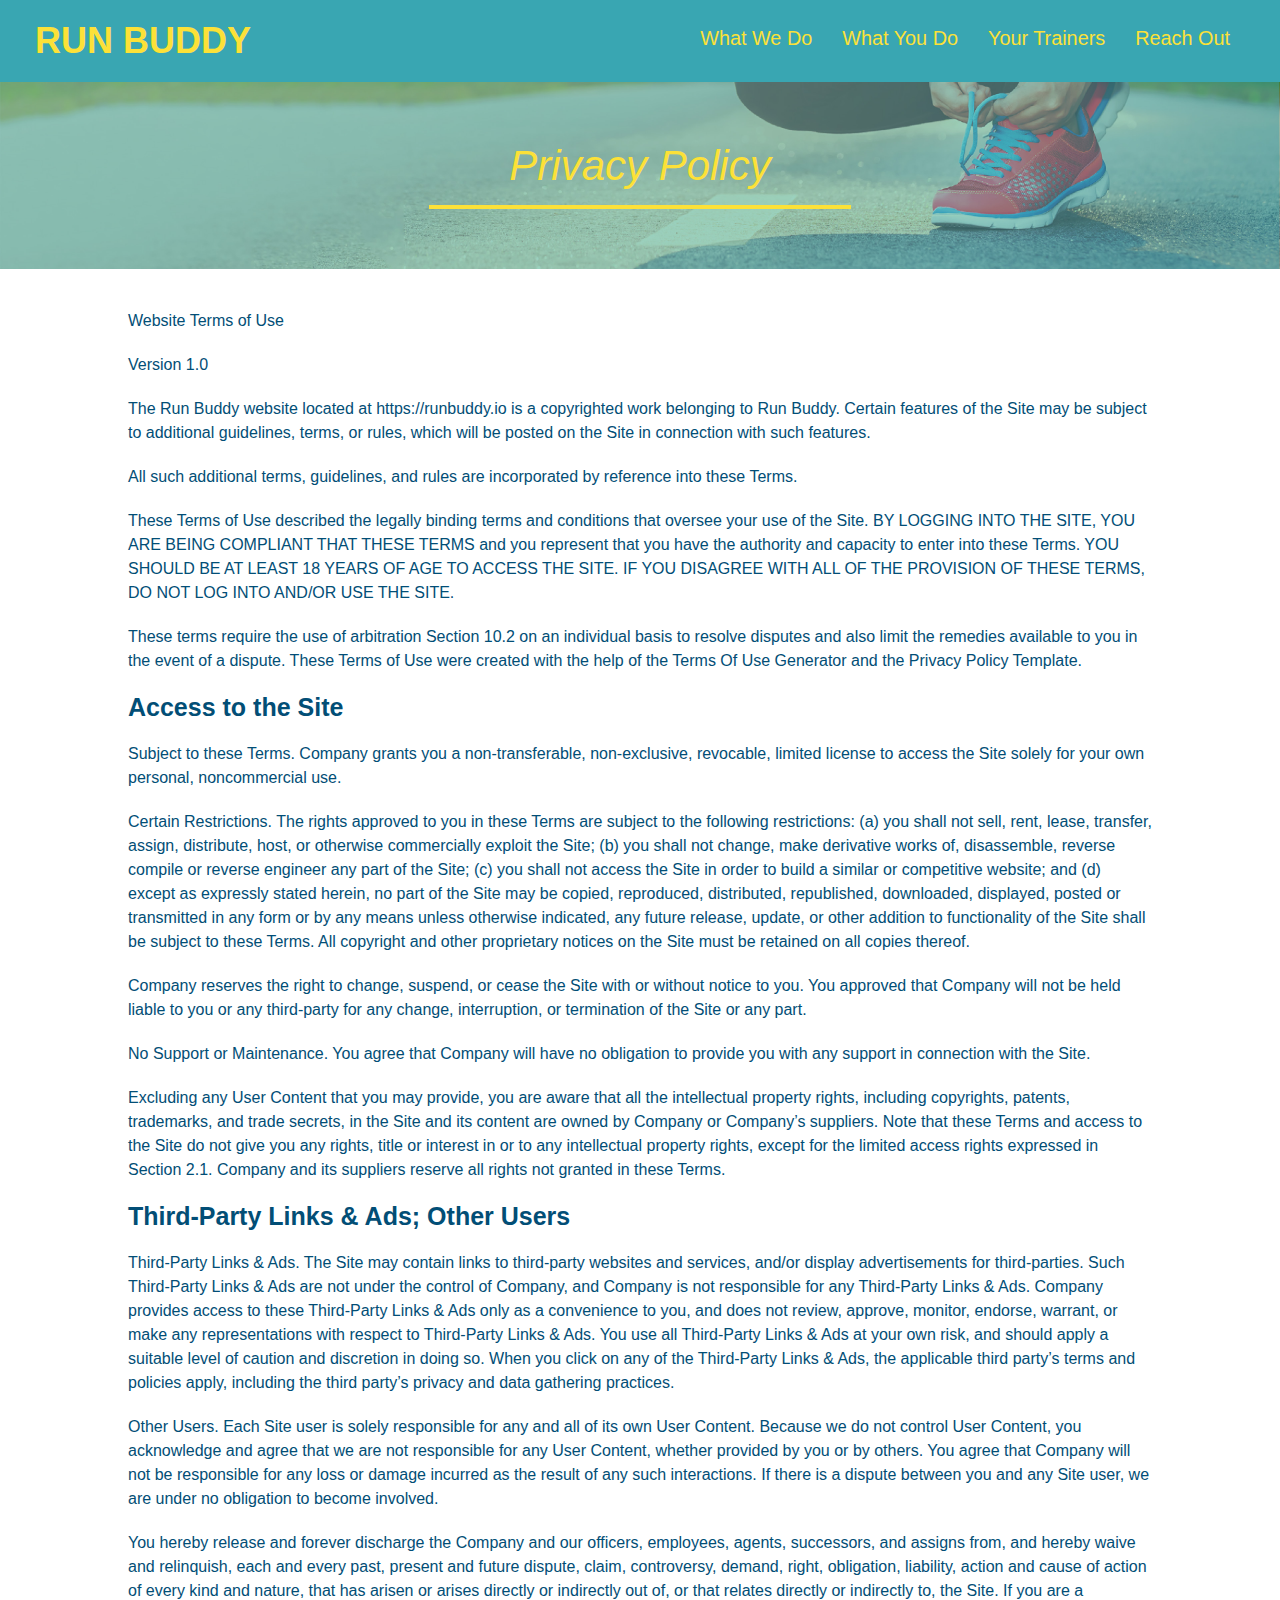
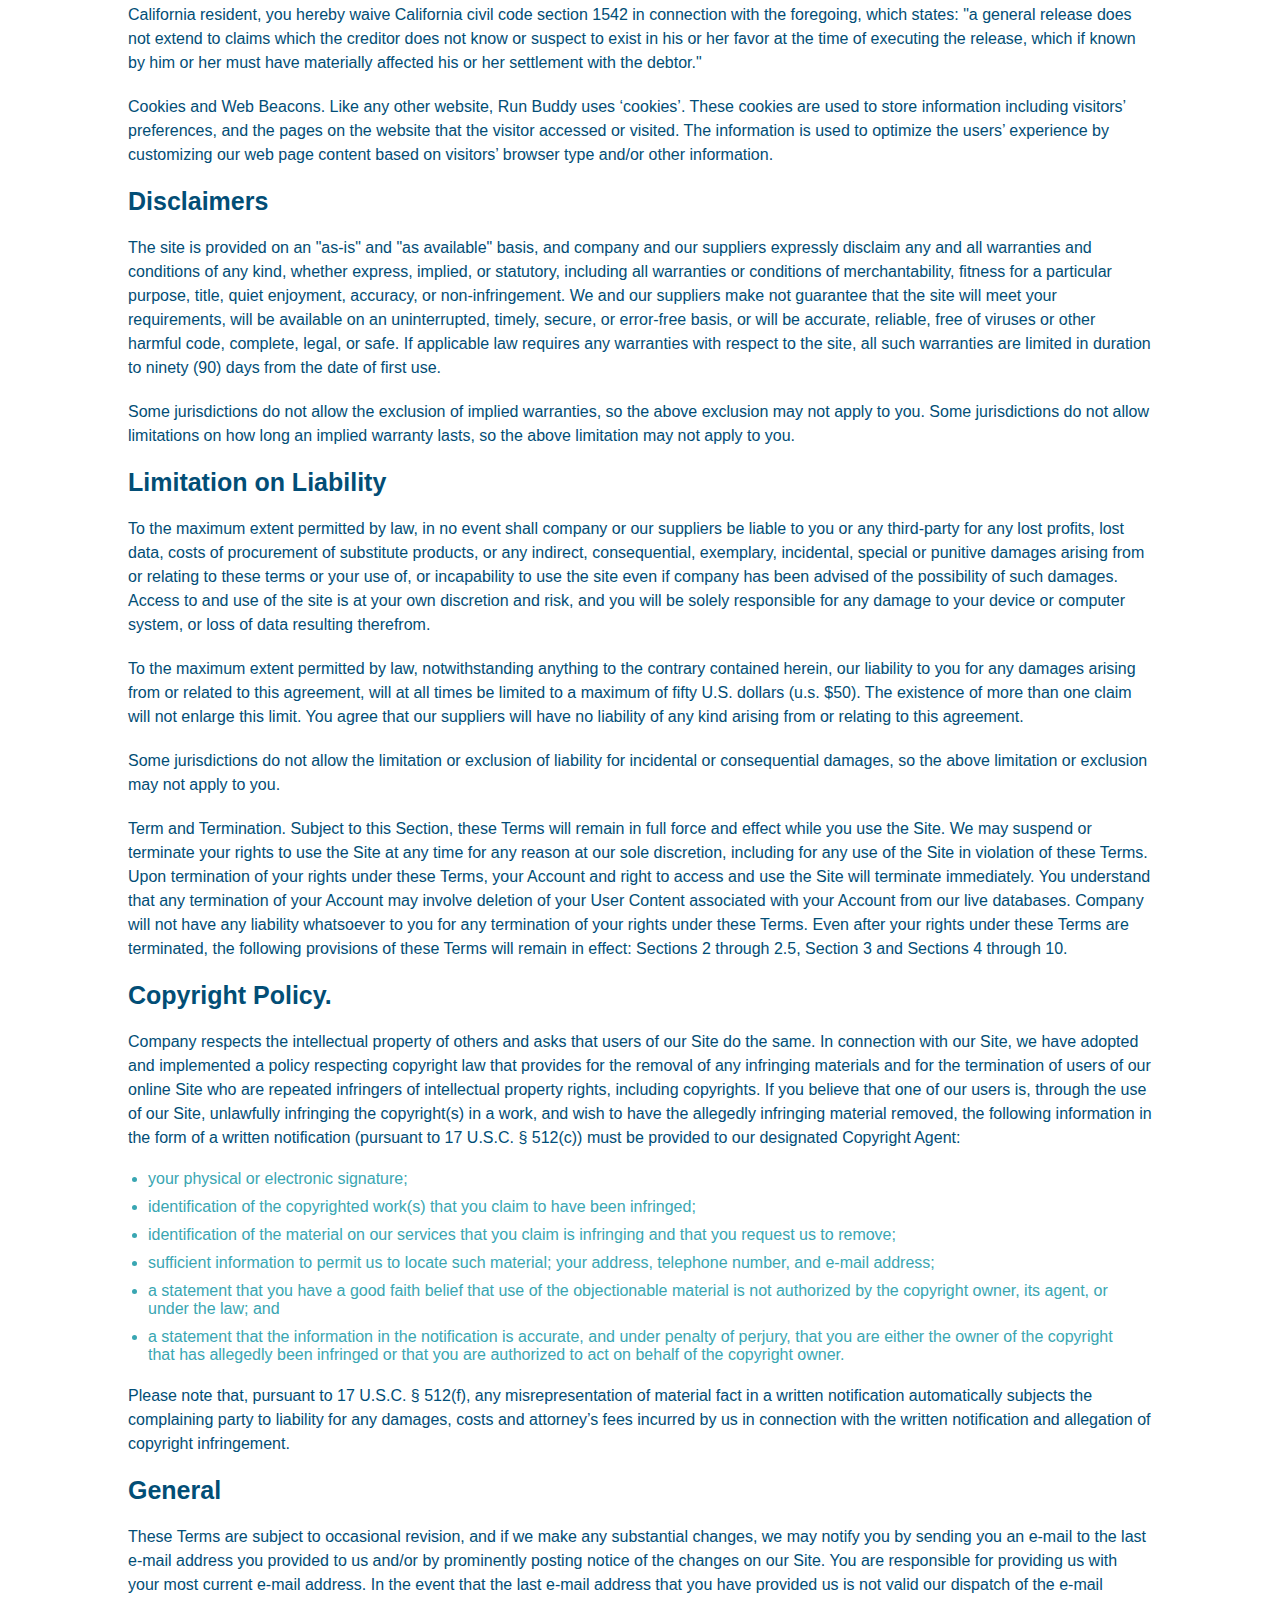
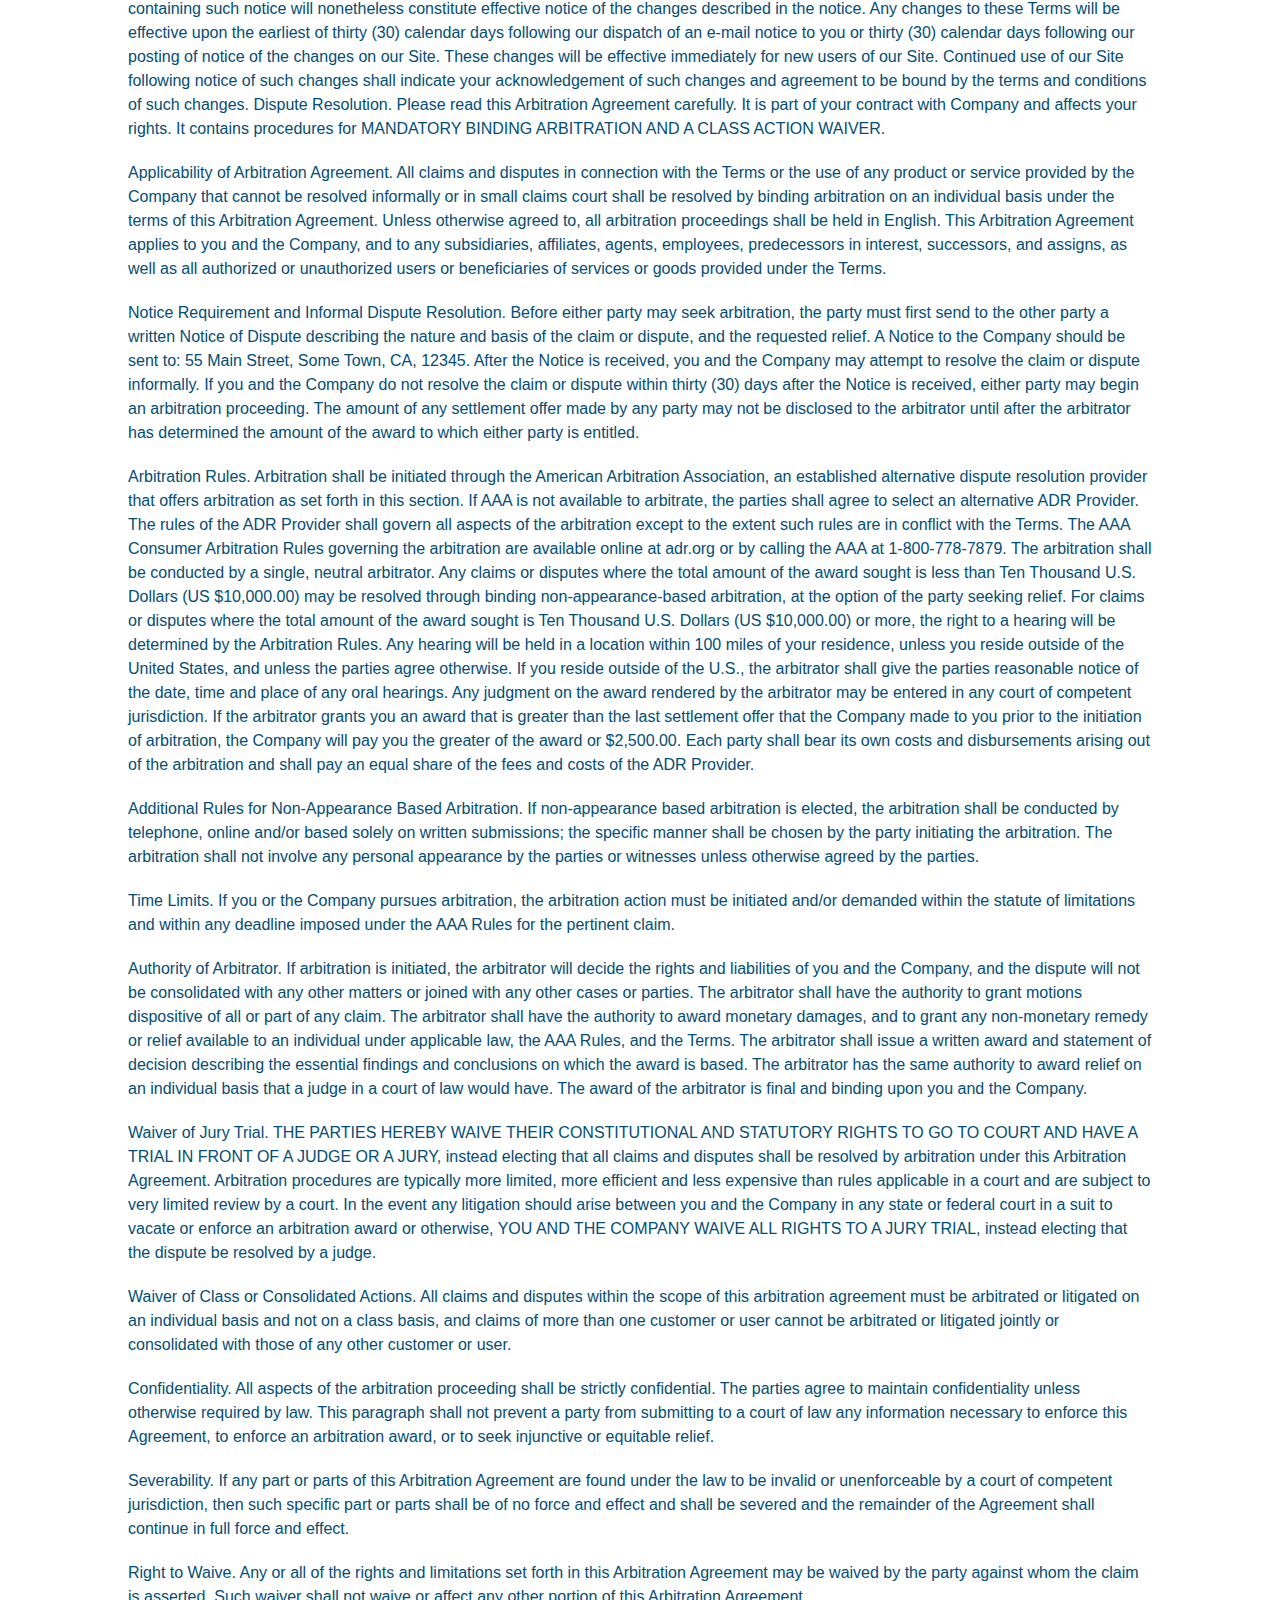
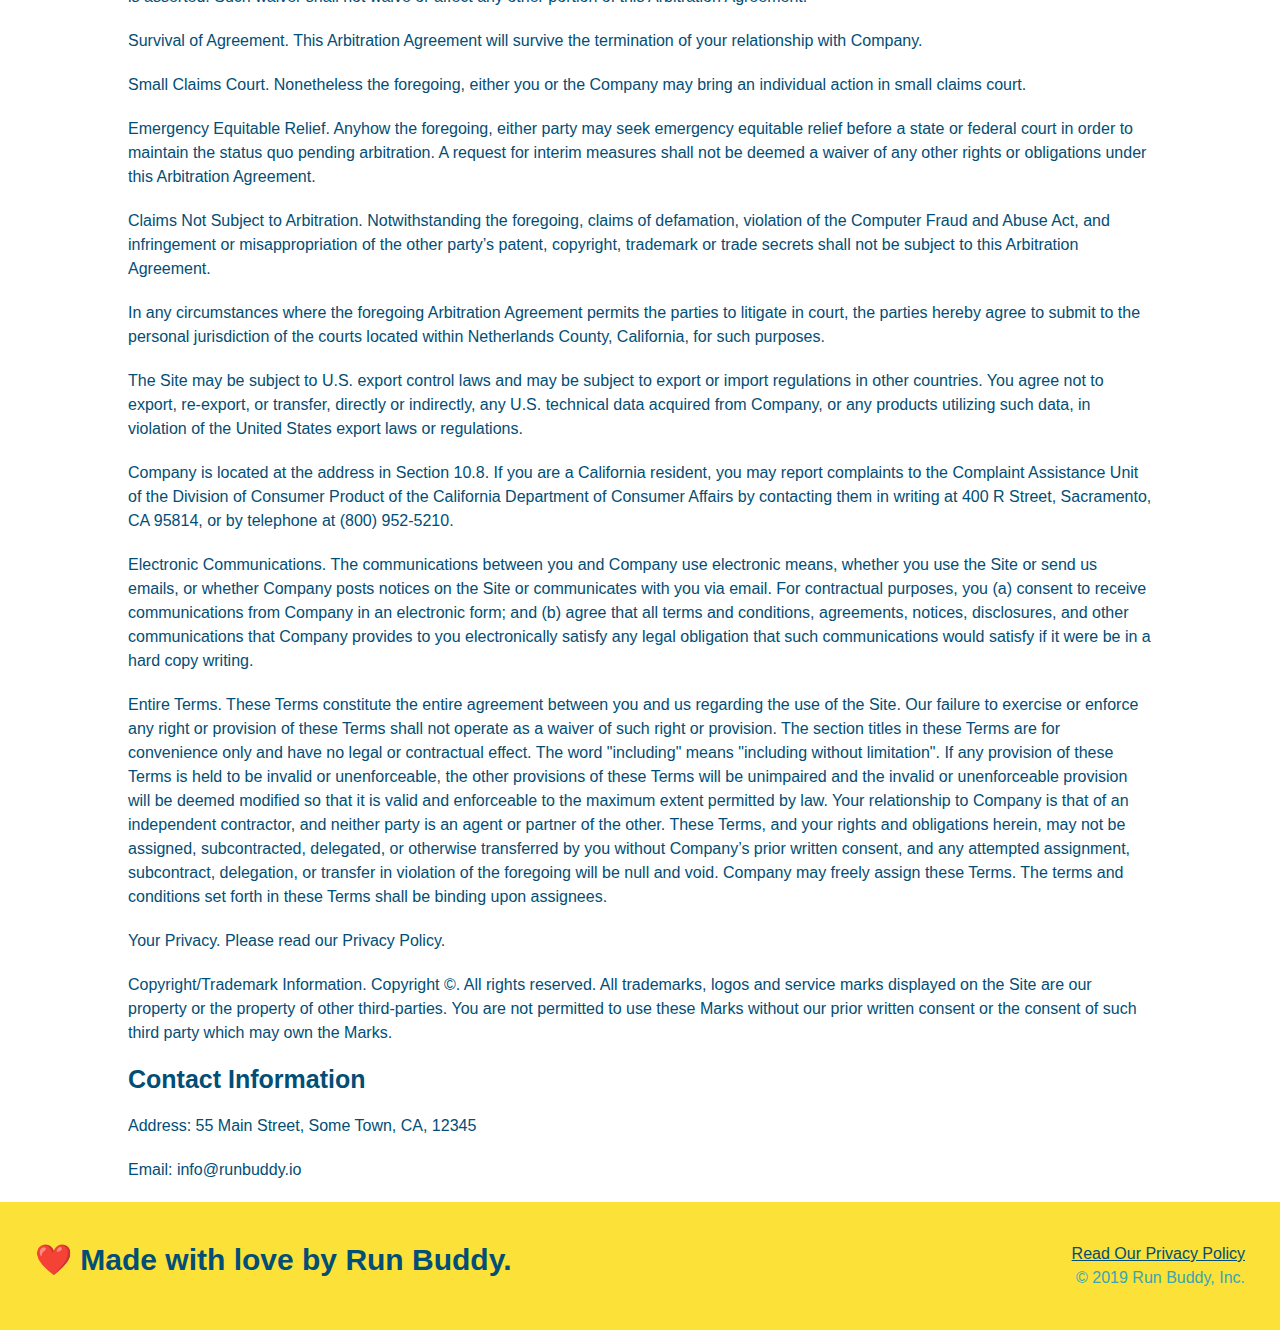
==== commit 978ef121: "mobile features" ====
--- a/privacy-policy.html
+++ b/privacy-policy.html
@@ -2,6 +2,7 @@
 <html lang="en">
   <head>
     <meta charset="UTF-8" />
+    <meta name="viewport" content="width=device-width, initial-scale=1.0" />
     <link rel="stylesheet" href="./assets/css/style.css" />
     <link rel="stylesheet" href="./assets/css/secondary-styles.css" />
     <title>Run Buddy - Privacy Policy</title>
--- a/assets/css/style.css
+++ b/assets/css/style.css
@@ -13,11 +13,11 @@
 /* HEADER / NAV BAR STYLES START */
 
 header {
-  display: flex;
-  flex-wrap:wrap;
-  justify-content: space-between;
   padding: 20px 35px;
   background-color: #39a6b2;
+  display: flex;
+  justify-content: space-between;
+  flex-wrap: wrap;
 }
 
 header h1 {
@@ -36,14 +36,18 @@
   margin: 7px 0;
 }
 
-header nav ul li {
-  display: inline;
+header nav ul {
+  display: flex;
+  flex-wrap: wrap;
+  justify-content: space-between;
+  align-items: center;
+  list-style: none;
 }
 
 header nav ul li a {
-  margin: 0 30px;
+  padding: 10px 15px;
   font-weight: lighter;
-  font-size: 22px;
+  font-size: 1.55vw;
 }
 
 /* HEADER / NAVBAR STYLES END */
@@ -54,18 +58,19 @@
 footer {
   background: #fce138;
   padding: 40px 35px;
+  display: flex;
+  justify-content: space-between;
+  flex-wrap: wrap;
   width: 100%;
 }
 
 footer h2 {
-  display: inline;
   color: #024e76;
   font-size: 30px;
   margin: 0;
 }
 
 footer div {
-  float: right;
   line-height: 1.5;
   text-align: right;
 }
@@ -85,19 +90,34 @@
   background-image: url('../images/hero-bg.jpg');
   background-size: cover;
   background-position: center;
-  position: relative;
-  height: 600px;
+  display: flex;
+  justify-content: center;
+  flex-wrap: wrap;
+  align-items: flex-start;
+}
+
+.hero-cta {
+  width: 35%;
+  text-align: right;
+  margin: 3.5%;
+  color: #fff;
+  font-size: 18px;
+  line-height: 1.2;
+}
+
+.hero-cta h2 {
+  font-style: italic;
+  font-size: 55px;
+  color: #fce138;
 }
 
 .hero-form {
   border: 3px solid #024e76;
   background-color: #fce138;
   padding: 20px;
-  width: 500px;
-  color: #024e76;
-  position: absolute;
-  bottom: 120px;
-  right: 140px;
+  color: #024e76;
+  width: 40%;
+  margin: 3.5%;
 }
 
 .hero-form h3 {
@@ -134,12 +154,13 @@
 
 /* SECTION TITLE STYLES START */
 .section-title {
-  font-size: 55px;
-  display: inline-block;
-  padding: 0 100px 20px 100px;
+  font-size: 48px;
   border-bottom: 3px solid;
-  margin-bottom: 35px;
-  color: #024e76;
+  color: #024e76;
+  padding-bottom: 20px;
+  text-align: center;
+  margin: 0 auto 35px auto;
+  width: 50%;
 }
 
 .primary-border {
@@ -152,9 +173,6 @@
 /* SECTION TITLE STYLES END */
 
 /* WHAT WE DO STYLES */
-.intro {
-  text-align: center;
-}
 
 .intro p {
   line-height: 1.7;
@@ -162,85 +180,108 @@
   width: 80%;
   margin: 0 auto;
   font-size: 20px;
+  text-align: center;
 }
 /* WHAT YOU DO STYLES END */
 
 
 /* WHAT YOU DO STYLES START */
 .steps { 
-  text-align: center;
   background: #fce138;
 }
 
-.steps div {
-  margin-bottom: 80px;
-}
-
-.steps img {
-  width: 15%;
-  margin: 10px 0;
-} 
-
-.steps h3 {
+.step {
+  margin: 50px auto;
+  padding-bottom: 50px;
+  width: 80%;
+  border-bottom: 1px solid #39a6b2;
+  display: flex;
+  flex-wrap: wrap;
+  align-items: center;
+  justify-content: space-between;
+}
+
+.step h3 {
   color: #024e76;
   font-size: 46px;
-  margin-top: 10px;
-}
-
-.steps span {
-  font-size: 38px;
-}
-
-.steps p {
+  flex: 1 30%;
+}
+
+.step-info {
+  flex: 2 70%;
+  display: flex;
+  flex-wrap: wrap;
+  align-items: center;
+}
+
+.step-img {
+  flex: 1 12%;
+  margin-right: 20px;
+}
+
+.step-img img {
+  max-width: 100%;
+}
+
+.step-text {
+  flex: 12;
+}
+
+.step-text p {
   color: #39a6b2;
-  font-size: 23px;
-}
+  font-size: 18px;
+}
+
+.step-text h4 {
+  font-size: 26px;
+  line-height: 1.5;
+  color: #024e76;
+}
+
 /* WHAT YOU DO STYLES END */
 
 /* MEET THE TRAINERS START */
 .trainers {
-  text-align: center;
+  width: 100%;
+  margin: 0 auto;
+  display: flex;
+  flex-wrap: wrap;
+  justify-content: space-around;
 }
 
 .trainer {
-  width: 900px;
-  margin: 0 auto 30px auto;
+  margin: 20px;
+  flex: 1;
   background: #024e76;
   color: #fce138;
-  overflow: auto;
 }
 
 .trainer img {
-  width: 35%;
-  float: left;
+  width: 100%;
 }
 
 .trainer-bio {
-  padding: 35px;
-  float: left;
-  width: 65%;
+  padding: 25px;
+  line-height: 1.3;
 }
 
 .trainer-bio h3 {
-  font-size: 32px;
-  margin-bottom: 8px;
+  font-size: 28px;
 }
 
 .trainer-bio h4 {
   font-weight: lighter;
-  font-size: 26px;
-  margin-bottom: 25px;
+  font-size: 22px;
+  margin-bottom: 15px;
 }
 
 .trainer-bio p {
   font-size: 17px;
-  line-height: 1.3;
 }
 /* TRAINER STYLES END */
 
 /* REACH OUT STYLES START */
 .contact {
-  text-align: center;
   background: #024e76;
 }
 
@@ -248,17 +289,22 @@
   color: #fce138;
 }
 
+.contact-info {
+  display: flex;
+  justify-content: space-between;
+  flex-wrap: wrap;
+}
+
+.contact-info > * {
+  flex: 1;
+  margin: 15px;
+}
+
 .contact-info iframe {
-  width: 400px;
-height: 400px;
+  height: 400px;
 }
 
 .contact-info div {
-  width: 410px;
-  display: inline-block;
-  vertical-align: top;
-  text-align: left;
-  margin: 30px 0 0 60px;
   color: white;
 }
 
@@ -270,8 +316,29 @@
 .contact-info p, .contact-info address {
   margin: 20px 0;
   line-height: 1.5;
-  font-size: 20px;
+  font-size: 16px;
   font-style: normal;
+}
+
+.contact-form input, .contact-form textarea {
+  border: 1px solid #024e76;
+  display: block;
+  padding: 7px 15px;
+  font-size: 16px;
+  color: #024e76;
+  width: 100%;
+  margin-bottom: 15px;
+  margin-top: 5px;
+}
+
+.contact-form button {
+  width: 100%;
+  border: none;
+  background: #fce138;
+  color: #024e76;
+  text-align: center;
+  padding: 15px 0;
+  font-size: 16px;
 }
 
 .contact-info a {
@@ -288,4 +355,116 @@
 
 .text-right {
   text-align: right;
+}
+
+.flex-row {
+  display: flex;
+}
+
+/* MEDIA QUERY FOR SMALLER DESKTOP SCREENS AND SMALLER */
+@media screen and (max-width: 980px) {
+  header {
+    padding-bottom: 0;
+    justify-content: center;
+  }
+
+  header h1 {
+    width: 100%;
+    text-align: center;
+  }
+
+  header nav ul {
+    margin-top: 20px;
+    width: 100%;
+    justify-content: center;
+  }
+
+  header nav ul li a {
+    font-size: 20px;
+  }
+
+  footer h2, footer div {
+    text-align: center;
+    width: 100%;
+  }
+
+  .hero-cta, .hero-form {
+    width: 100%;
+  }
+  
+  .hero-cta {
+    text-align: center;
+  }
+
+  .section-title {
+    width: 80%;
+  }
+  
+  .trainer {
+    flex: 0 70%;
+  }
+  
+  .contact-info iframe{
+    flex: 1 100%;
+  }
+}
+
+/* MEDIA QUERY FOR TABLETS AND SMALLER */
+@media screen and (max-width: 768px) {
+  section {
+    padding: 30px 15px;
+  }
+
+  .step h3 {
+    flex: 1 100%;
+    text-align: center;
+  }
+
+  .step-info {
+    flex: 2 100%;
+    text-align: center;
+    justify-content: center;
+  }
+
+  .step-img {
+    flex: 0 32%;
+    margin-right: 0;
+    margin-top: 15px;
+    margin-bottom: 15px;
+  }
+
+  .step-text {
+    flex: 100%;  
+  }
+}
+
+/* MEDIA QUERY FOR MOBILE PHONES AND SMALLER */
+@media screen and (max-width: 575px) {
+  .hero-form button {
+    width: 100%;
+  }
+
+  .section-title {
+    width: 95%;
+  }
+
+  .intro p {
+    width: 100%;
+  }
+
+  .trainer {
+    flex: 0 100%;
+  }
+
+  .contact-info {
+    text-align: center;
+  }
+
+  .contact-info > * {
+    flex: 0 100%;
+  }
+
+  .contact-form {
+    order: 3;
+  }
 }